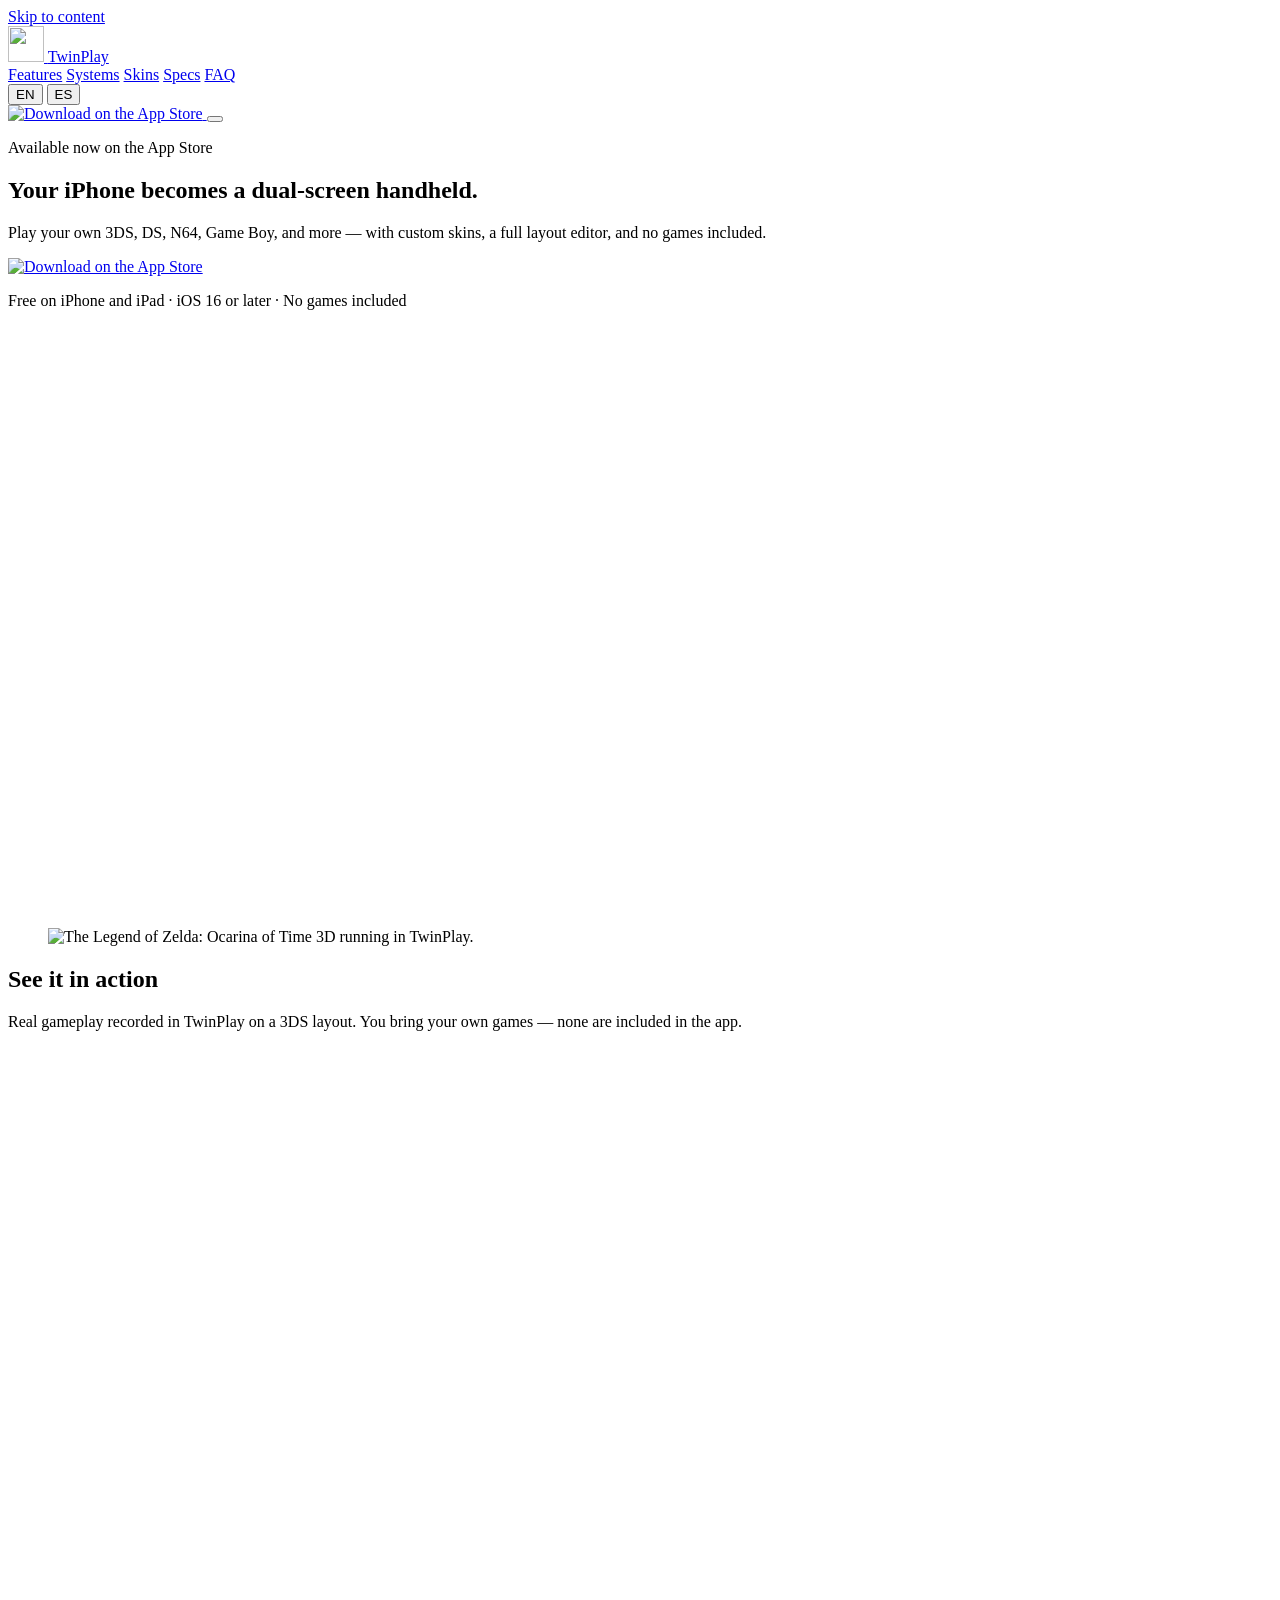
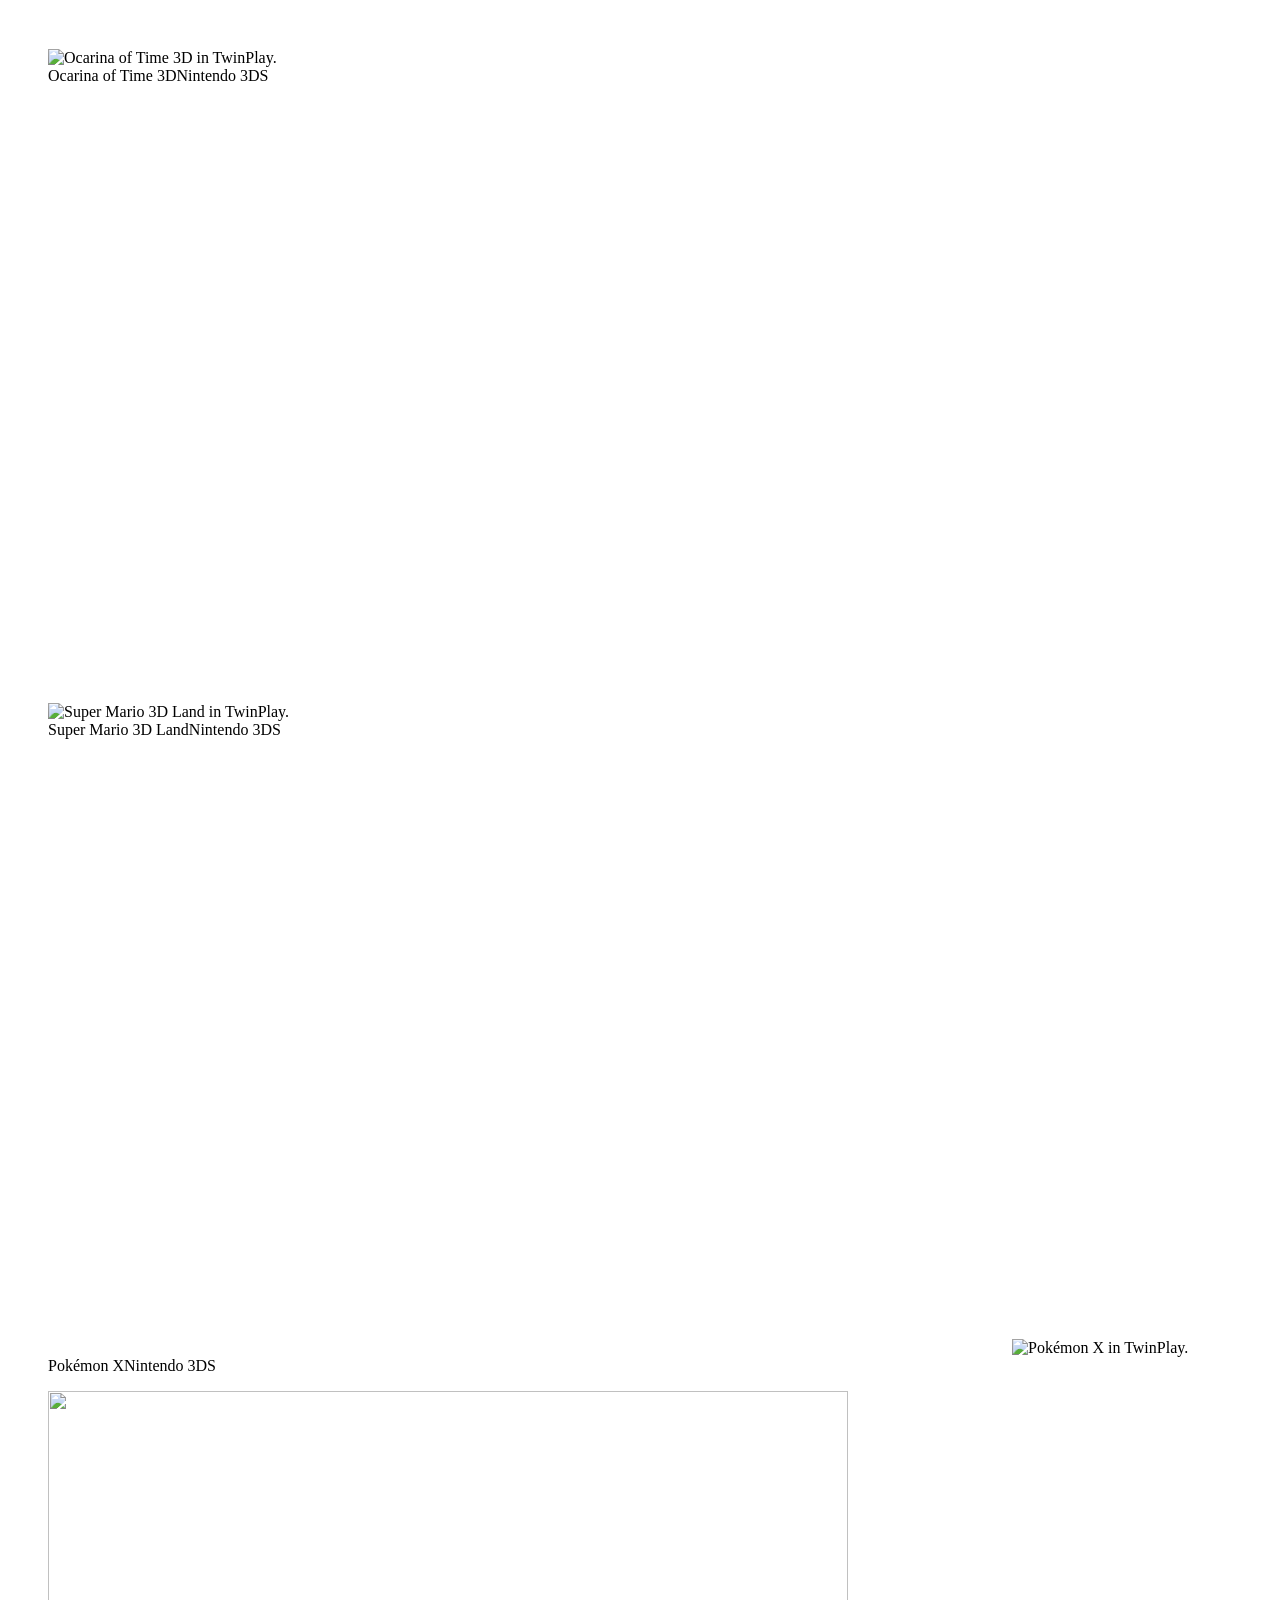
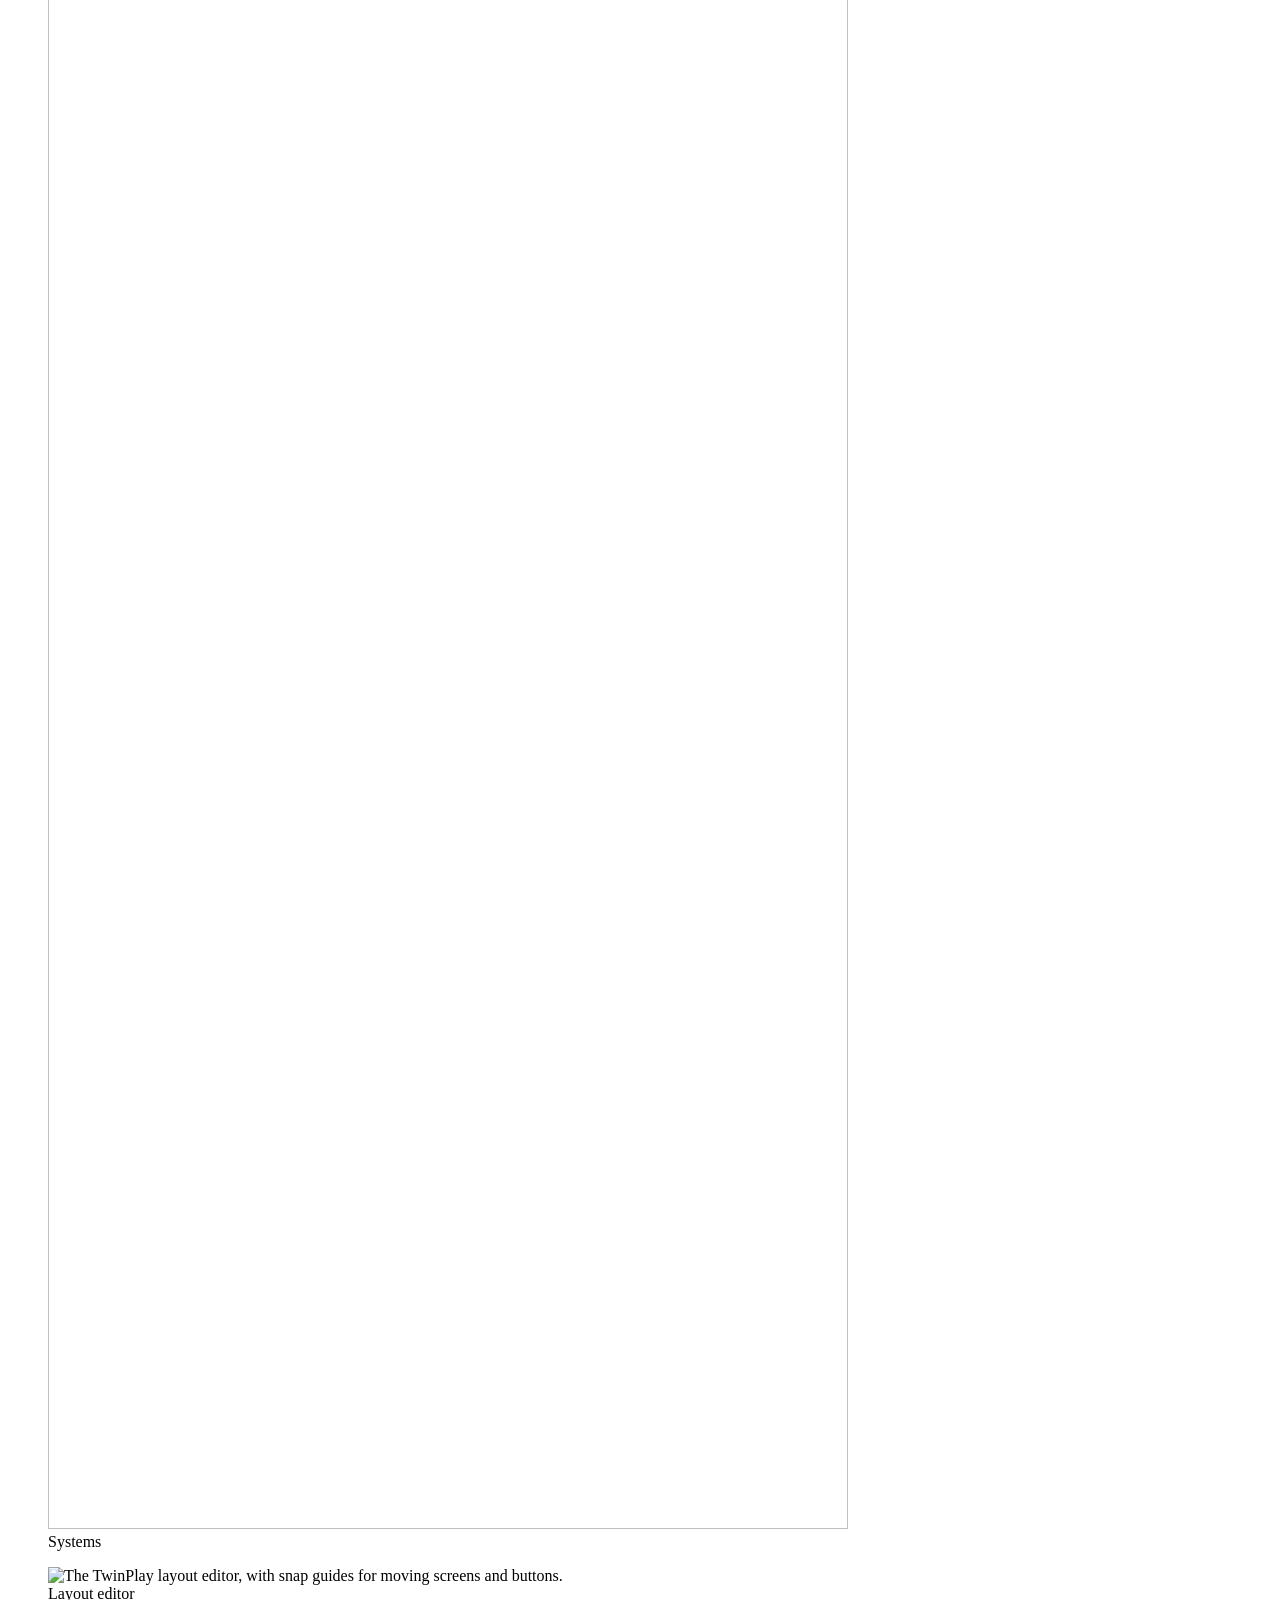
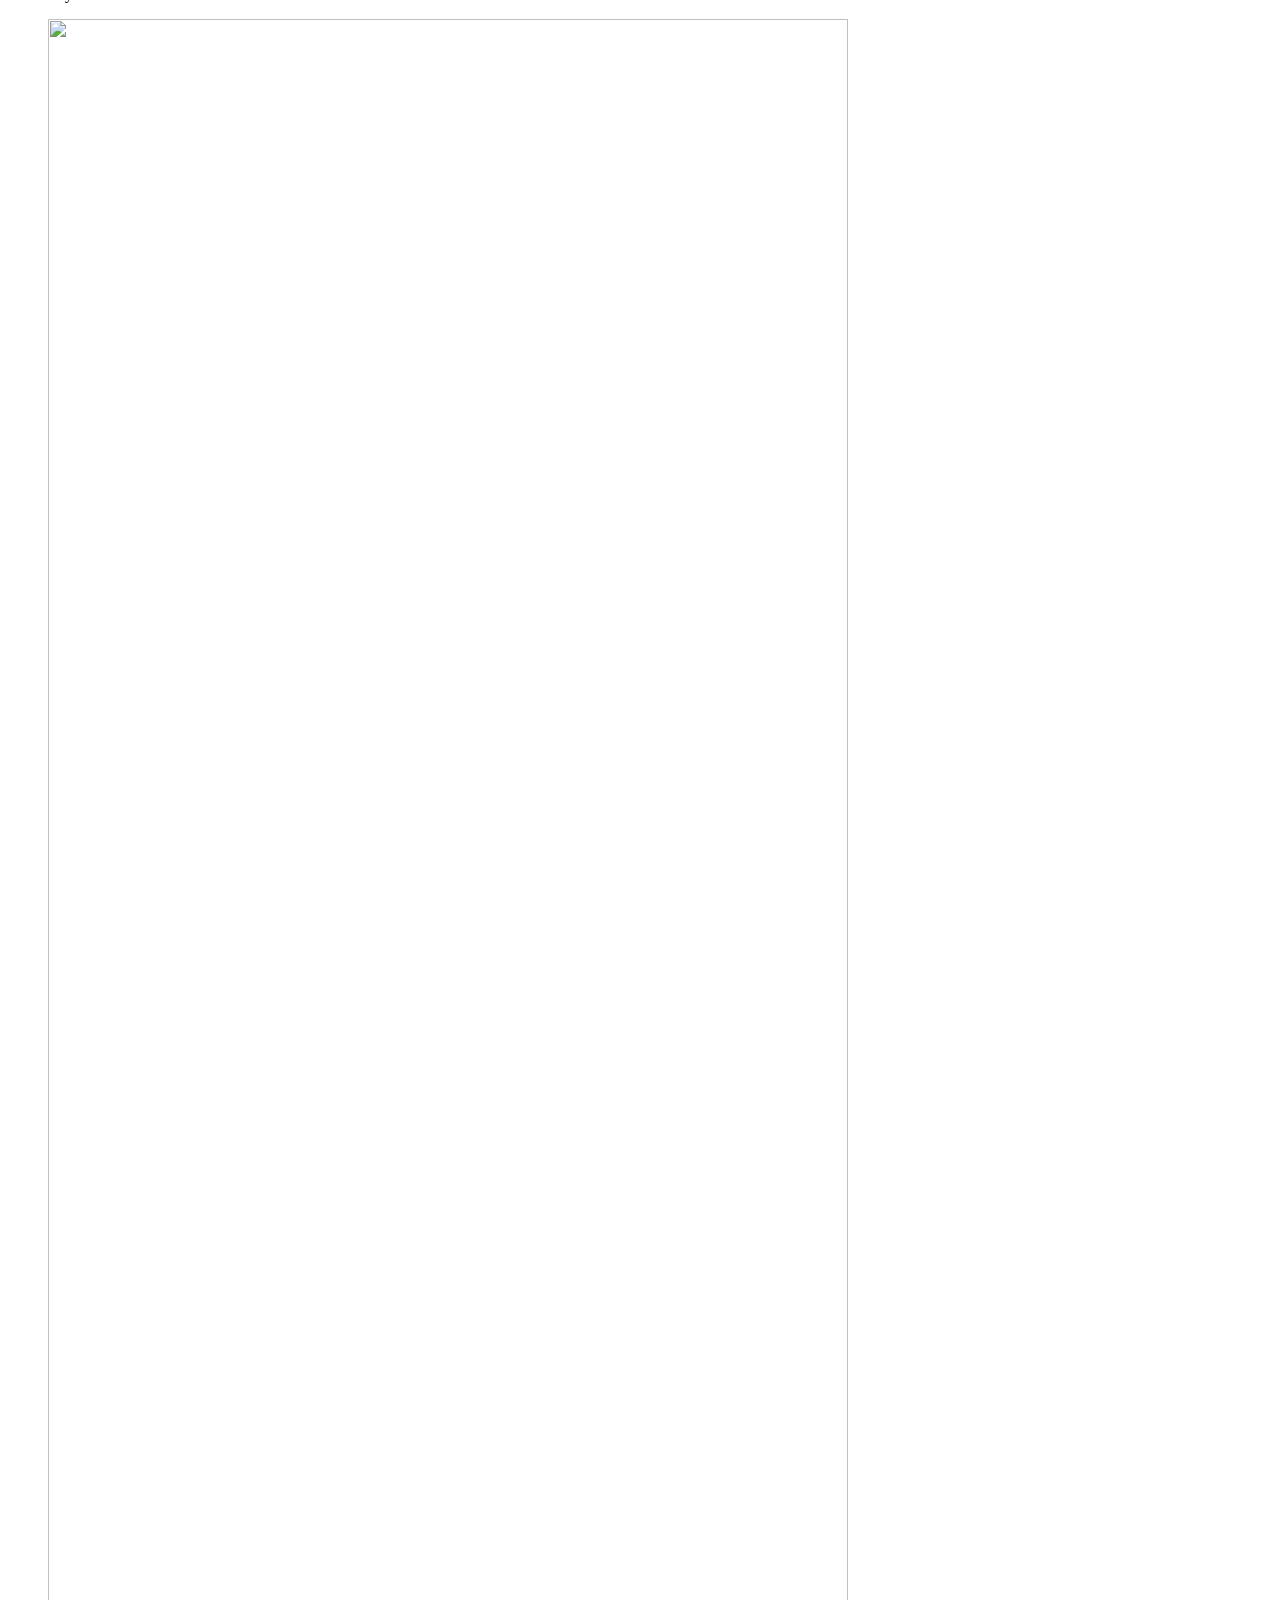
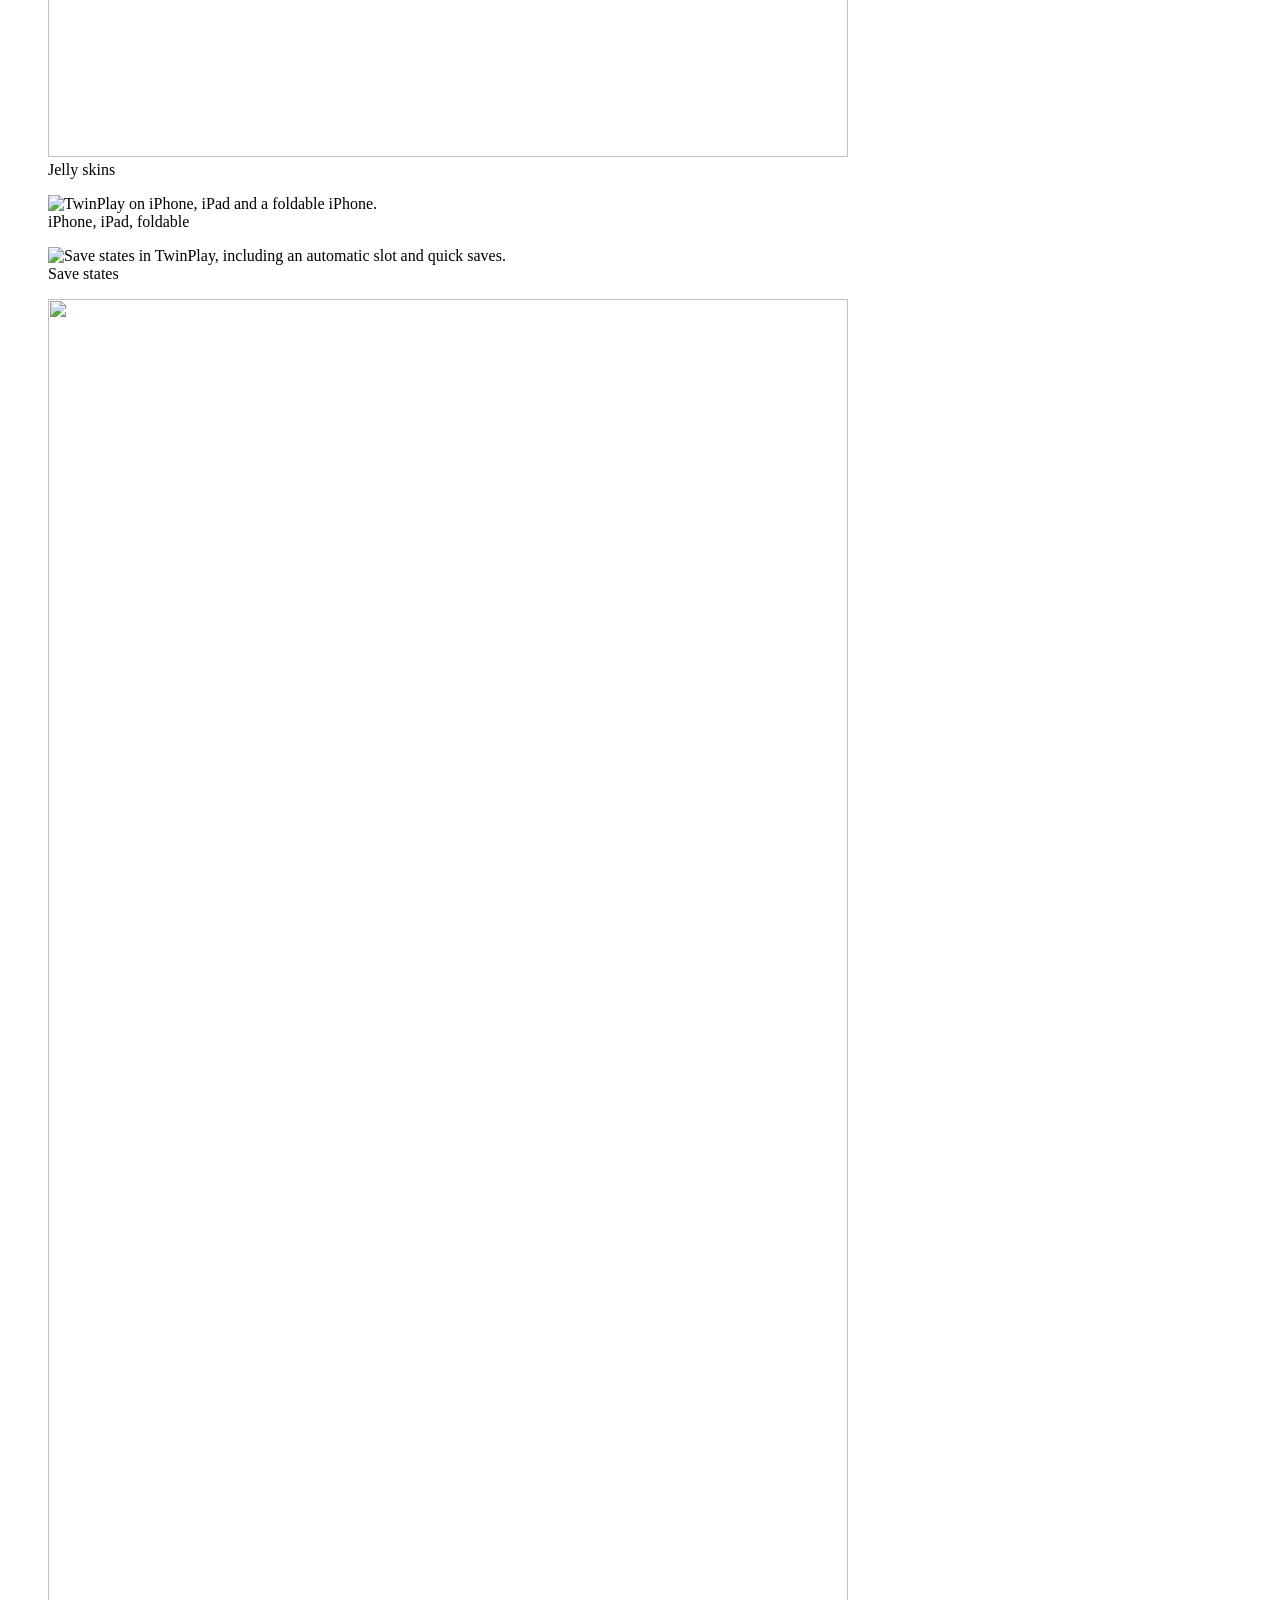
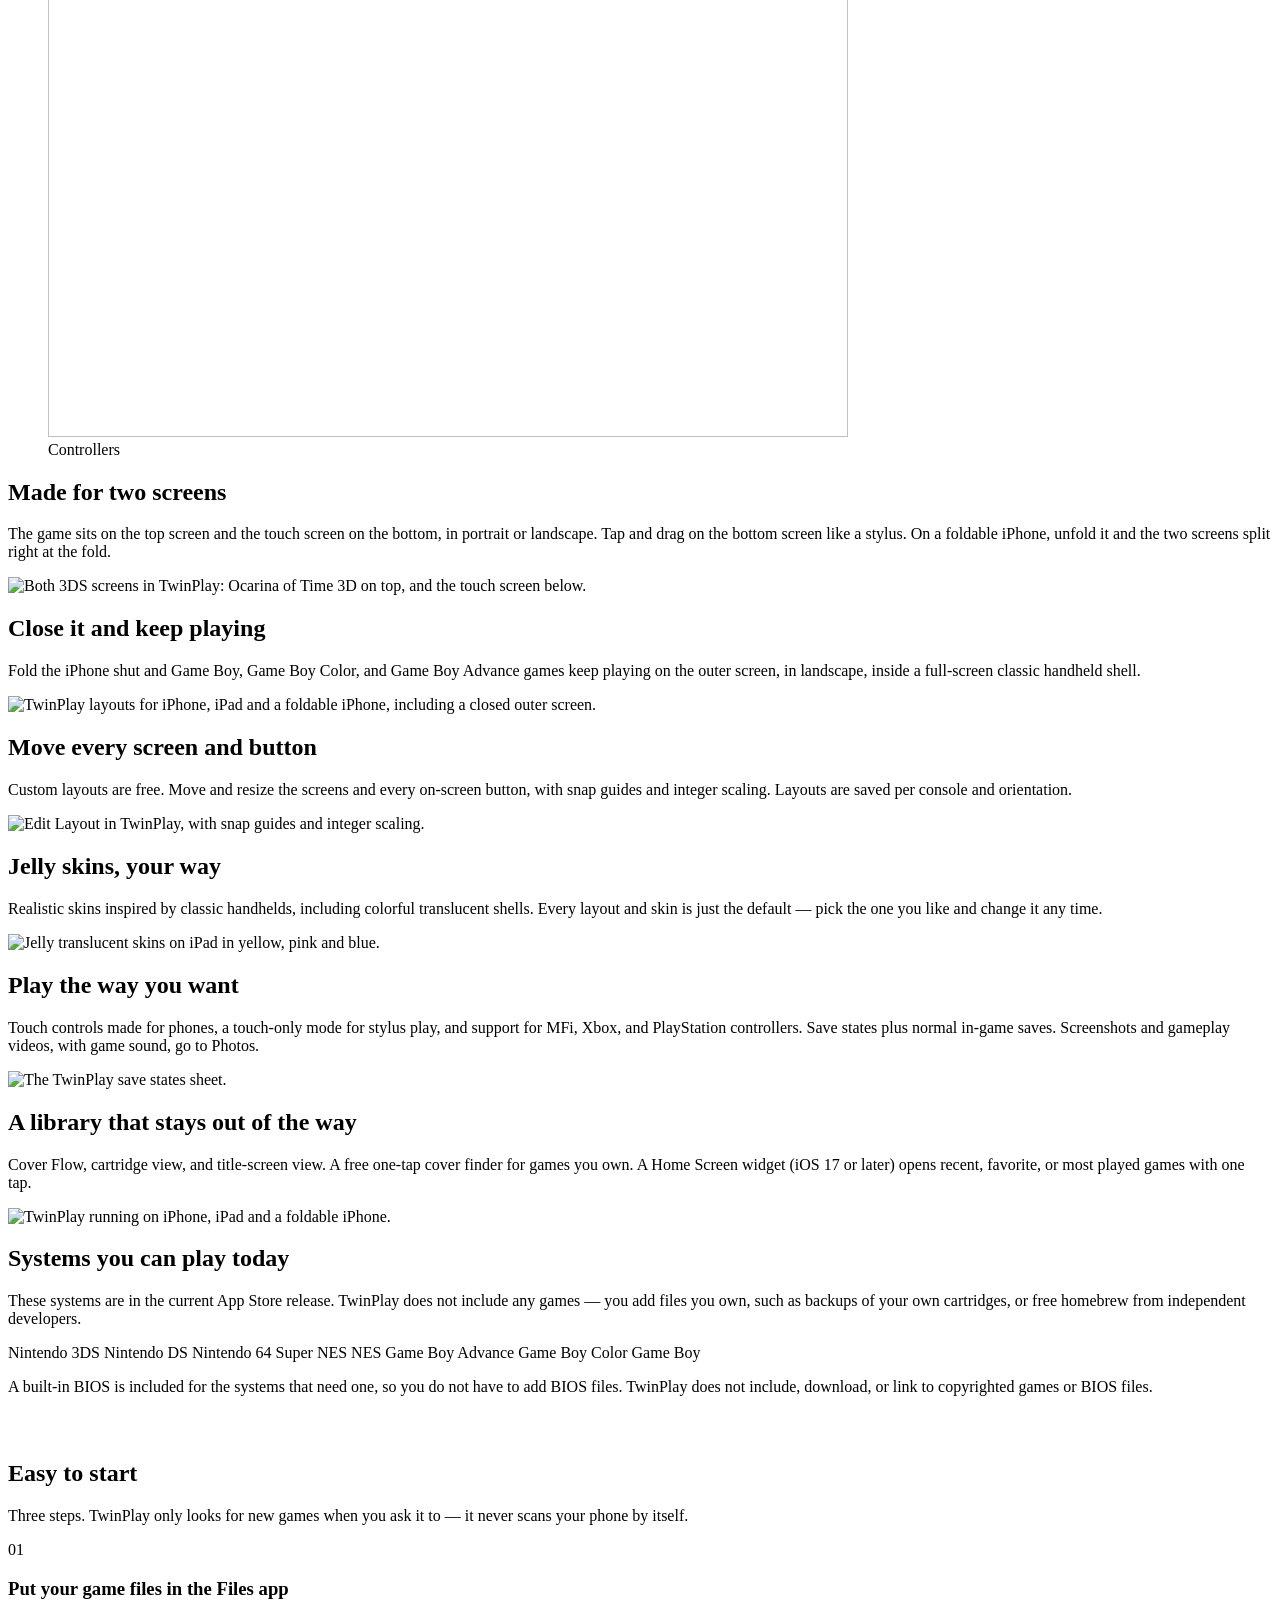
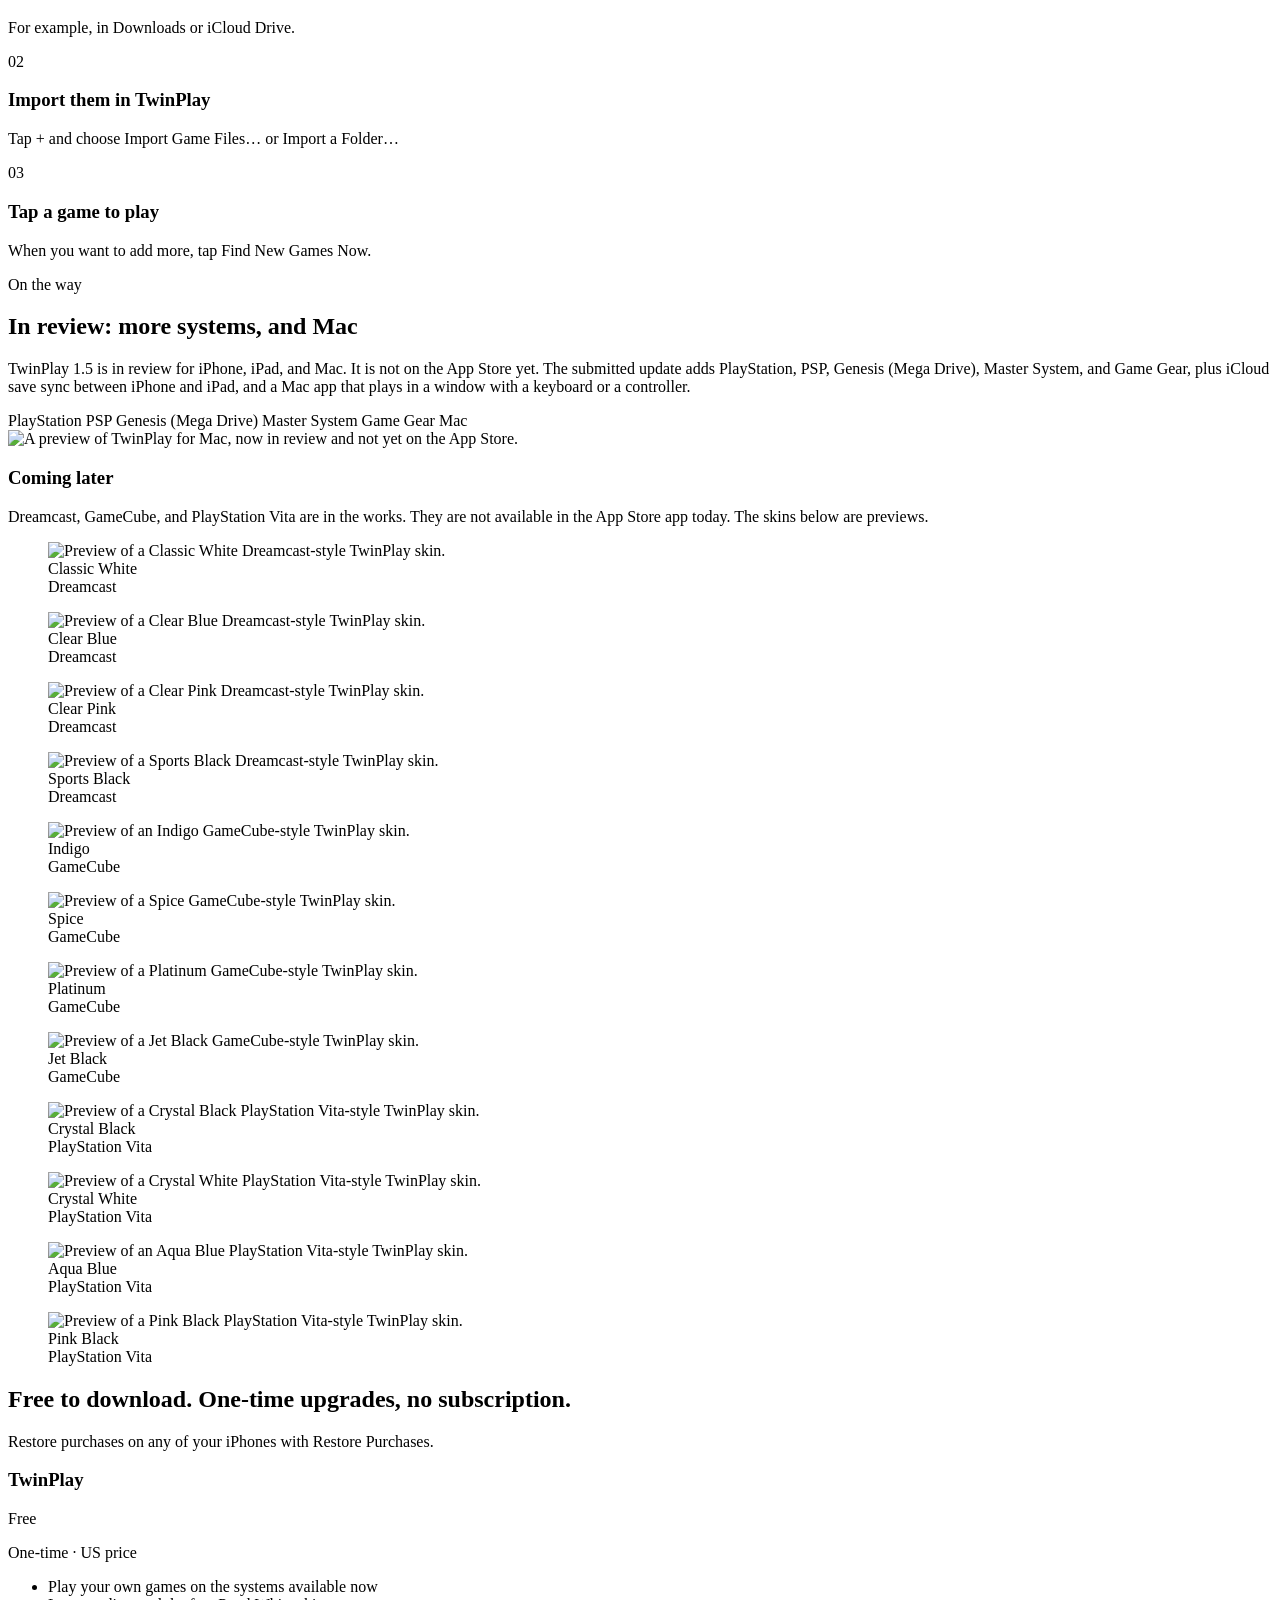
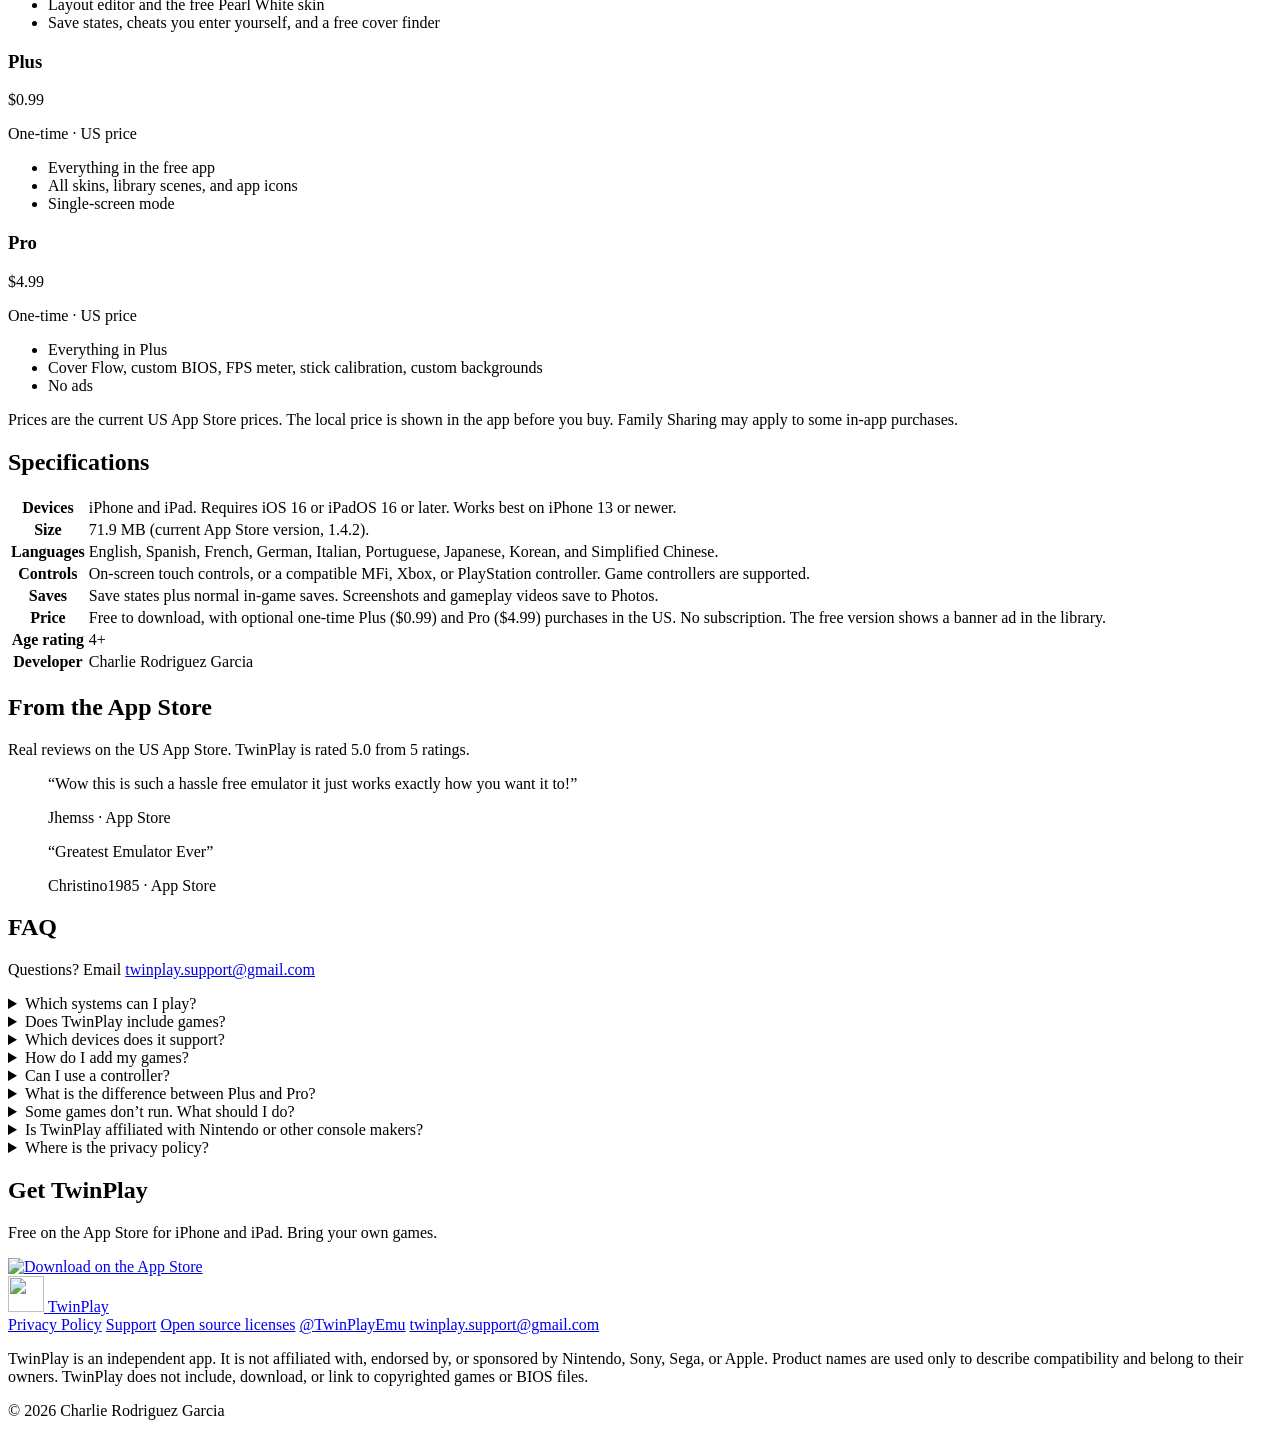
==== index.html @ c2a5a665 "Add TwinPlay marketing site homepage and metadata." ====
<!DOCTYPE html>
<html lang="en">
<head>
  <meta charset="utf-8">
  <meta name="viewport" content="width=device-width, initial-scale=1">
  <title>TwinPlay — Dual-Screen Emulator for iPhone and iPad</title>
  <meta name="description" content="TwinPlay turns your iPhone into a dual-screen handheld. Play your own 3DS, DS, N64, Game Boy Advance, and more. Custom skins, a full layout editor, and no games included.">
  <meta name="theme-color" content="#08060f">
  <meta name="author" content="Charlie Rodriguez Garcia">
  <meta name="apple-itunes-app" content="app-id=6824603080">
  <link rel="canonical" href="https://chariio.github.io/twinplay-site/">
  <link rel="icon" type="image/png" sizes="32x32" href="assets/favicon-32.png">
  <link rel="apple-touch-icon" href="assets/apple-touch-icon.png">
  <link rel="stylesheet" href="css/styles.css">
  <meta property="og:url" content="https://chariio.github.io/twinplay-site/">
  <meta property="og:type" content="website">
  <meta property="og:title" content="TwinPlay — Dual-Screen Emulator">
  <meta property="og:description" content="Play your own 3DS, DS, N64, Game Boy Advance, and more on iPhone and iPad. No games included.">
  <meta property="og:image" content="https://chariio.github.io/twinplay-site/assets/og.jpg">
  <meta property="og:image:width" content="1200">
  <meta property="og:image:height" content="630">
  <meta property="og:locale" content="en_US">
  <meta property="og:locale:alternate" content="es_ES">
  <meta name="twitter:card" content="summary_large_image">
  <meta name="twitter:title" content="TwinPlay — Dual-Screen Emulator">
  <meta name="twitter:description" content="Play your own 3DS, DS, N64, Game Boy Advance, and more on iPhone and iPad. No games included.">
  <meta name="twitter:image" content="https://chariio.github.io/twinplay-site/assets/og.jpg">
  <link rel="preload" href="assets/fonts/outfit.woff2" as="font" type="font/woff2" crossorigin>
  <link rel="preload" href="assets/fonts/inter.woff2" as="font" type="font/woff2" crossorigin>
  <link rel="preload" href="assets/icon-rounded-256.png" as="image">
</head>
<body>
  <a class="skip" href="#main" data-i18n="skip">Skip to content</a>
  <header class="nav">
    <div class="nav-inner">
      <a class="brand" href="./">
        <img src="assets/icon-rounded-256.png" width="36" height="36" alt="">
        <span class="brand-name">TwinPlay</span>
      </a>
      <nav class="nav-links" aria-label="Primary">
        <a href="#features" data-i18n="nav_features">Features</a>
        <a href="#systems" data-i18n="nav_systems">Systems</a>
        <a href="#skins" data-i18n="nav_skins">Skins</a>
        <a href="#specs" data-i18n="nav_specs">Specs</a>
        <a href="#faq" data-i18n="nav_faq">FAQ</a>
      </nav>
      <div class="nav-end">
        <div class="lang" role="group" aria-label="Language">
          <button type="button" data-lang="en" aria-pressed="true">EN</button>
          <button type="button" data-lang="es" aria-pressed="false">ES</button>
        </div>
        <a class="badge-link" href="https://apps.apple.com/us/app/twinplay-dual-screen-emulator/id6824603080">
          <img src="assets/badge-app-store.svg" width="120" height="40" alt="Download on the App Store">
        </a>
        <button class="menu-btn" type="button" aria-expanded="false" aria-label="Menu">
          <span></span>
        </button>
      </div>
    </div>
  </header>

  <main id="main">
    <section class="hero">
      <div class="wrap hero-grid">
        <div class="hero-copy">
          <p class="eyebrow" data-i18n="hero_eyebrow">Available now on the App Store</p>
          <h1 data-i18n="hero_title">Your iPhone becomes a dual-screen handheld.</h1>
          <p class="lede" data-i18n="hero_lede">Play your own 3DS, DS, N64, Game Boy, and more — with custom skins, a full layout editor, and no games included.</p>
          <div class="hero-actions">
            <a class="badge-link" href="https://apps.apple.com/us/app/twinplay-dual-screen-emulator/id6824603080">
              <img src="assets/badge-app-store.svg" width="150" height="50" alt="Download on the App Store">
            </a>
            <p class="fine" data-i18n="hero_fine">Free on iPhone and iPad · iOS 16 or later · No games included</p>
          </div>
        </div>
        <figure class="hero-video">
          <video class="js-autoplay" autoplay muted loop playsinline preload="auto" width="960" height="598" poster="assets/media/zelda-oot3d-poster.jpg" aria-label="Gameplay of The Legend of Zelda: Ocarina of Time 3D in TwinPlay.">
            <source src="assets/media/zelda-oot3d.webm" type="video/webm">
            <source src="assets/media/zelda-oot3d.mp4" type="video/mp4">
          </video>
          <img class="js-poster-only" src="assets/media/zelda-oot3d-poster.jpg" width="960" height="598" alt="The Legend of Zelda: Ocarina of Time 3D running in TwinPlay.">
        </figure>
      </div>
    </section>

    <section class="section" id="action">
      <div class="wrap">
        <div class="section-head">
          <h2 data-i18n="action_h">See it in action</h2>
          <p class="sub" data-i18n="action_p">Real gameplay recorded in TwinPlay on a 3DS layout. You bring your own games — none are included in the app.</p>
        </div>
        <div class="play-grid">
          <figure class="play-card">
            <video class="js-autoplay" autoplay muted loop playsinline preload="none" width="960" height="598" poster="assets/media/zelda-oot3d-poster.jpg" data-lazy-src="1" aria-label="Ocarina of Time 3D in TwinPlay.">
              <source data-src="assets/media/zelda-oot3d.webm" type="video/webm">
              <source data-src="assets/media/zelda-oot3d.mp4" type="video/mp4">
            </video>
            <img class="js-poster-only" src="assets/media/zelda-oot3d-poster.jpg" width="960" height="598" alt="Ocarina of Time 3D in TwinPlay.">
            <figcaption><span data-i18n="action_zelda">Ocarina of Time 3D</span><span class="sys" data-i18n="action_sys">Nintendo 3DS</span></figcaption>
          </figure>
          <figure class="play-card">
            <video class="js-autoplay" autoplay muted loop playsinline preload="none" width="960" height="598" poster="assets/media/mario-3d-land-poster.jpg" data-lazy-src="1" aria-label="Super Mario 3D Land in TwinPlay.">
              <source data-src="assets/media/mario-3d-land.webm" type="video/webm">
              <source data-src="assets/media/mario-3d-land.mp4" type="video/mp4">
            </video>
            <img class="js-poster-only" src="assets/media/mario-3d-land-poster.jpg" width="960" height="598" alt="Super Mario 3D Land in TwinPlay.">
            <figcaption><span data-i18n="action_mario">Super Mario 3D Land</span><span class="sys" data-i18n="action_sys">Nintendo 3DS</span></figcaption>
          </figure>
          <figure class="play-card">
            <video class="js-autoplay" autoplay muted loop playsinline preload="none" width="960" height="598" poster="assets/media/pokemon-x-poster.jpg" data-lazy-src="1" aria-label="Pokémon X in TwinPlay.">
              <source data-src="assets/media/pokemon-x.webm" type="video/webm">
              <source data-src="assets/media/pokemon-x.mp4" type="video/mp4">
            </video>
            <img class="js-poster-only" src="assets/media/pokemon-x-poster.jpg" width="960" height="598" alt="Pokémon X in TwinPlay.">
            <figcaption><span data-i18n="action_pokemon">Pokémon X</span><span class="sys" data-i18n="action_sys">Nintendo 3DS</span></figcaption>
          </figure>
        </div>
      </div>
    </section>

    <div class="rail-wrap">
      <div class="rail">
        <figure>
          <img src="assets/screenshots/iphone-01-systems.webp" width="800" height="1738" alt="">
          <figcaption data-i18n="cap_systems">Systems</figcaption>
        </figure>
        <figure>
          <img src="assets/screenshots/iphone-02-editor.webp" width="800" height="1738" alt="The TwinPlay layout editor, with snap guides for moving screens and buttons.">
          <figcaption data-i18n="cap_editor">Layout editor</figcaption>
        </figure>
        <figure>
          <img src="assets/screenshots/iphone-03-skins.webp" width="800" height="1738" alt="">
          <figcaption data-i18n="cap_skins">Jelly skins</figcaption>
        </figure>
        <figure>
          <img src="assets/screenshots/iphone-04-devices.webp" width="800" height="1738" alt="TwinPlay on iPhone, iPad and a foldable iPhone.">
          <figcaption data-i18n="cap_devices">iPhone, iPad, foldable</figcaption>
        </figure>
        <figure>
          <img src="assets/screenshots/iphone-05-saves.webp" width="800" height="1738" alt="Save states in TwinPlay, including an automatic slot and quick saves.">
          <figcaption data-i18n="cap_saves">Save states</figcaption>
        </figure>
        <figure>
          <img src="assets/screenshots/iphone-06-controller.webp" width="800" height="1738" alt="">
          <figcaption data-i18n="cap_controller">Controllers</figcaption>
        </figure>
      </div>
    </div>

    <section class="section" id="features">
      <div class="wrap">
        <article class="feature">
          <div>
            <h2 data-i18n="feat_dual_h">Made for two screens</h2>
            <p data-i18n="feat_dual_p">The game sits on the top screen and the touch screen on the bottom, in portrait or landscape. Tap and drag on the bottom screen like a stylus. On a foldable iPhone, unfold it and the two screens split right at the fold.</p>
          </div>
          <div class="feature-media fit-contain">
            <img src="assets/media/zelda-oot3d-dual.webp" width="960" height="1362" alt="Both 3DS screens in TwinPlay: Ocarina of Time 3D on top, and the touch screen below.">
          </div>
        </article>

        <article class="feature">
          <div>
            <h2 data-i18n="feat_closed_h">Close it and keep playing</h2>
            <p data-i18n="feat_closed_p">Fold the iPhone shut and Game Boy, Game Boy Color, and Game Boy Advance games keep playing on the outer screen, in landscape, inside a full-screen classic handheld shell.</p>
          </div>
          <div class="feature-media">
            <img src="assets/screenshots/foldable-04-devices.webp" width="800" height="1738" alt="TwinPlay layouts for iPhone, iPad and a foldable iPhone, including a closed outer screen.">
          </div>
        </article>

        <article class="feature" id="skins">
          <div>
            <h2 data-i18n="feat_edit_h">Move every screen and button</h2>
            <p data-i18n="feat_edit_p">Custom layouts are free. Move and resize the screens and every on-screen button, with snap guides and integer scaling. Layouts are saved per console and orientation.</p>
          </div>
          <div class="feature-media">
            <img src="assets/screenshots/iphone-02-editor.webp" width="800" height="1738" alt="Edit Layout in TwinPlay, with snap guides and integer scaling.">
          </div>
        </article>

        <article class="feature">
          <div>
            <h2 data-i18n="feat_skins_h">Jelly skins, your way</h2>
            <p data-i18n="feat_skins_p">Realistic skins inspired by classic handhelds, including colorful translucent shells. Every layout and skin is just the default — pick the one you like and change it any time.</p>
          </div>
          <div class="feature-media">
            <img src="assets/screenshots/ipad-03-skins.webp" width="1100" height="1466" alt="Jelly translucent skins on iPad in yellow, pink and blue.">
          </div>
        </article>

        <article class="feature">
          <div>
            <h2 data-i18n="feat_play_h">Play the way you want</h2>
            <p data-i18n="feat_play_p">Touch controls made for phones, a touch-only mode for stylus play, and support for MFi, Xbox, and PlayStation controllers. Save states plus normal in-game saves. Screenshots and gameplay videos, with game sound, go to Photos.</p>
          </div>
          <div class="feature-media">
            <img src="assets/screenshots/iphone-05-saves.webp" width="800" height="1738" alt="The TwinPlay save states sheet.">
          </div>
        </article>

        <article class="feature">
          <div>
            <h2 data-i18n="feat_library_h">A library that stays out of the way</h2>
            <p data-i18n="feat_library_p">Cover Flow, cartridge view, and title-screen view. A free one-tap cover finder for games you own. A Home Screen widget (iOS 17 or later) opens recent, favorite, or most played games with one tap.</p>
          </div>
          <div class="feature-media">
            <img src="assets/screenshots/ipad-04-devices.webp" width="1100" height="1466" alt="TwinPlay running on iPhone, iPad and a foldable iPhone.">
          </div>
        </article>
      </div>
    </section>

    <section class="section" id="systems">
      <div class="wrap">
        <div class="section-head">
          <h2 data-i18n="sys_h">Systems you can play today</h2>
          <p class="sub" data-i18n="sys_p">These systems are in the current App Store release. TwinPlay does not include any games — you add files you own, such as backups of your own cartridges, or free homebrew from independent developers.</p>
        </div>
        <div class="chips" aria-label="Available systems">
          <span class="chip">Nintendo 3DS</span>
          <span class="chip">Nintendo DS</span>
          <span class="chip">Nintendo 64</span>
          <span class="chip">Super NES</span>
          <span class="chip">NES</span>
          <span class="chip">Game Boy Advance</span>
          <span class="chip">Game Boy Color</span>
          <span class="chip">Game Boy</span>
        </div>
        <p class="systems-note" data-i18n="sys_note">A built-in BIOS is included for the systems that need one, so you do not have to add BIOS files. TwinPlay does not include, download, or link to copyrighted games or BIOS files.</p>

        <div class="section-head" style="margin-top:64px">
          <h2 data-i18n="start_h">Easy to start</h2>
          <p class="sub" data-i18n="start_p">Three steps. TwinPlay only looks for new games when you ask it to — it never scans your phone by itself.</p>
        </div>
        <div class="steps">
          <article class="step">
            <div class="num">01</div>
            <h3 data-i18n="step1_h">Put your game files in the Files app</h3>
            <p data-i18n="step1_p">For example, in Downloads or iCloud Drive.</p>
          </article>
          <article class="step">
            <div class="num">02</div>
            <h3 data-i18n="step2_h">Import them in TwinPlay</h3>
            <p data-i18n="step2_p">Tap + and choose Import Game Files… or Import a Folder…</p>
          </article>
          <article class="step">
            <div class="num">03</div>
            <h3 data-i18n="step3_h">Tap a game to play</h3>
            <p data-i18n="step3_p">When you want to add more, tap Find New Games Now.</p>
          </article>
        </div>
      </div>
    </section>

    <section class="section" id="coming">
      <div class="wrap">
        <div class="section-head">
          <p class="eyebrow" data-i18n="coming_h">On the way</p>
          <h2 data-i18n="review_h">In review: more systems, and Mac</h2>
          <p class="sub" data-i18n="review_p">TwinPlay 1.5 is in review for iPhone, iPad, and Mac. It is not on the App Store yet. The submitted update adds PlayStation, PSP, Genesis (Mega Drive), Master System, and Game Gear, plus iCloud save sync between iPhone and iPad, and a Mac app that plays in a window with a keyboard or a controller.</p>
        </div>
        <div class="chips">
          <span class="chip">PlayStation</span>
          <span class="chip">PSP</span>
          <span class="chip">Genesis (Mega Drive)</span>
          <span class="chip">Master System</span>
          <span class="chip">Game Gear</span>
          <span class="chip">Mac</span>
        </div>
        <img class="mac-shot" src="assets/screenshots/mac-01-systems.webp" width="1440" height="900" alt="A preview of TwinPlay for Mac, now in review and not yet on the App Store.">

        <div class="soon-block">
          <h3 data-i18n="later_h">Coming later</h3>
          <p class="sub" data-i18n="later_p">Dreamcast, GameCube, and PlayStation Vita are in the works. They are not available in the App Store app today. The skins below are previews.</p>
          <div class="skin-grid">
            <figure class="skin-card">
              <img src="assets/coming/dc-classic-white.webp" width="480" height="853" alt="Preview of a Classic White Dreamcast-style TwinPlay skin.">
              <figcaption class="name">Classic White</figcaption>
              <div class="sys">Dreamcast</div>
            </figure>
            <figure class="skin-card">
              <img src="assets/coming/dc-clear-blue.webp" width="480" height="853" alt="Preview of a Clear Blue Dreamcast-style TwinPlay skin.">
              <figcaption class="name">Clear Blue</figcaption>
              <div class="sys">Dreamcast</div>
            </figure>
            <figure class="skin-card">
              <img src="assets/coming/dc-clear-pink.webp" width="480" height="853" alt="Preview of a Clear Pink Dreamcast-style TwinPlay skin.">
              <figcaption class="name">Clear Pink</figcaption>
              <div class="sys">Dreamcast</div>
            </figure>
            <figure class="skin-card">
              <img src="assets/coming/dc-sports-black.webp" width="480" height="853" alt="Preview of a Sports Black Dreamcast-style TwinPlay skin.">
              <figcaption class="name">Sports Black</figcaption>
              <div class="sys">Dreamcast</div>
            </figure>
            <figure class="skin-card">
              <img src="assets/coming/gc-indigo.webp" width="480" height="853" alt="Preview of an Indigo GameCube-style TwinPlay skin.">
              <figcaption class="name">Indigo</figcaption>
              <div class="sys">GameCube</div>
            </figure>
            <figure class="skin-card">
              <img src="assets/coming/gc-spice.webp" width="480" height="853" alt="Preview of a Spice GameCube-style TwinPlay skin.">
              <figcaption class="name">Spice</figcaption>
              <div class="sys">GameCube</div>
            </figure>
            <figure class="skin-card">
              <img src="assets/coming/gc-platinum.webp" width="480" height="853" alt="Preview of a Platinum GameCube-style TwinPlay skin.">
              <figcaption class="name">Platinum</figcaption>
              <div class="sys">GameCube</div>
            </figure>
            <figure class="skin-card">
              <img src="assets/coming/gc-jet-black.webp" width="480" height="853" alt="Preview of a Jet Black GameCube-style TwinPlay skin.">
              <figcaption class="name">Jet Black</figcaption>
              <div class="sys">GameCube</div>
            </figure>
            <figure class="skin-card">
              <img src="assets/coming/vita-crystal-black.webp" width="480" height="853" alt="Preview of a Crystal Black PlayStation Vita-style TwinPlay skin.">
              <figcaption class="name">Crystal Black</figcaption>
              <div class="sys">PlayStation Vita</div>
            </figure>
            <figure class="skin-card">
              <img src="assets/coming/vita-crystal-white.webp" width="480" height="853" alt="Preview of a Crystal White PlayStation Vita-style TwinPlay skin.">
              <figcaption class="name">Crystal White</figcaption>
              <div class="sys">PlayStation Vita</div>
            </figure>
            <figure class="skin-card">
              <img src="assets/coming/vita-aqua-blue.webp" width="480" height="853" alt="Preview of an Aqua Blue PlayStation Vita-style TwinPlay skin.">
              <figcaption class="name">Aqua Blue</figcaption>
              <div class="sys">PlayStation Vita</div>
            </figure>
            <figure class="skin-card">
              <img src="assets/coming/vita-pink-black.webp" width="480" height="853" alt="Preview of a Pink Black PlayStation Vita-style TwinPlay skin.">
              <figcaption class="name">Pink Black</figcaption>
              <div class="sys">PlayStation Vita</div>
            </figure>
          </div>
        </div>
      </div>
    </section>

    <section class="section" id="pricing">
      <div class="wrap">
        <div class="section-head">
          <h2 data-i18n="pricing_h">Free to download. One-time upgrades, no subscription.</h2>
          <p class="sub" data-i18n="pricing_p">Restore purchases on any of your iPhones with Restore Purchases.</p>
        </div>
        <div class="plans">
          <article class="plan">
            <h3 data-i18n="plan_free">TwinPlay</h3>
            <p class="price" data-i18n="price_free">Free</p>
            <p class="cadence" data-i18n="cadence">One-time · US price</p>
            <ul>
              <li data-i18n="free_1">Play your own games on the systems available now</li>
              <li data-i18n="free_2">Layout editor and the free Pearl White skin</li>
              <li data-i18n="free_3">Save states, cheats you enter yourself, and a free cover finder</li>
            </ul>
          </article>
          <article class="plan">
            <h3 data-i18n="plan_plus">Plus</h3>
            <p class="price" data-i18n="price_plus">$0.99</p>
            <p class="cadence" data-i18n="cadence">One-time · US price</p>
            <ul>
              <li data-i18n="plus_1">Everything in the free app</li>
              <li data-i18n="plus_2">All skins, library scenes, and app icons</li>
              <li data-i18n="plus_3">Single-screen mode</li>
            </ul>
          </article>
          <article class="plan featured">
            <h3 data-i18n="plan_pro">Pro</h3>
            <p class="price" data-i18n="price_pro">$4.99</p>
            <p class="cadence" data-i18n="cadence">One-time · US price</p>
            <ul>
              <li data-i18n="pro_1">Everything in Plus</li>
              <li data-i18n="pro_2">Cover Flow, custom BIOS, FPS meter, stick calibration, custom backgrounds</li>
              <li data-i18n="pro_3">No ads</li>
            </ul>
          </article>
        </div>
        <p class="price-note" data-i18n="price_note">Prices are the current US App Store prices. The local price is shown in the app before you buy. Family Sharing may apply to some in-app purchases.</p>
      </div>
    </section>

    <section class="section" id="specs">
      <div class="wrap">
        <div class="section-head">
          <h2 data-i18n="specs_h">Specifications</h2>
        </div>
        <table class="specs">
          <tbody>
            <tr>
              <th data-i18n="spec_dev">Devices</th>
              <td data-i18n="spec_dev_v">iPhone and iPad. Requires iOS 16 or iPadOS 16 or later. Works best on iPhone 13 or newer.</td>
            </tr>
            <tr>
              <th data-i18n="spec_size">Size</th>
              <td data-i18n="spec_size_v">71.9 MB (current App Store version, 1.4.2).</td>
            </tr>
            <tr>
              <th data-i18n="spec_lang">Languages</th>
              <td data-i18n="spec_lang_v">English, Spanish, French, German, Italian, Portuguese, Japanese, Korean, and Simplified Chinese.</td>
            </tr>
            <tr>
              <th data-i18n="spec_ctrls">Controls</th>
              <td data-i18n="spec_ctrls_v">On-screen touch controls, or a compatible MFi, Xbox, or PlayStation controller. Game controllers are supported.</td>
            </tr>
            <tr>
              <th data-i18n="spec_saves">Saves</th>
              <td data-i18n="spec_saves_v">Save states plus normal in-game saves. Screenshots and gameplay videos save to Photos.</td>
            </tr>
            <tr>
              <th data-i18n="spec_price">Price</th>
              <td data-i18n="spec_price_v">Free to download, with optional one-time Plus ($0.99) and Pro ($4.99) purchases in the US. No subscription. The free version shows a banner ad in the library.</td>
            </tr>
            <tr>
              <th data-i18n="spec_age">Age rating</th>
              <td data-i18n="spec_age_v">4+</td>
            </tr>
            <tr>
              <th data-i18n="spec_devl">Developer</th>
              <td data-i18n="spec_devl_v">Charlie Rodriguez Garcia</td>
            </tr>
          </tbody>
        </table>
      </div>
    </section>

    <section class="section" id="reviews">
      <div class="wrap">
        <div class="section-head">
          <h2 data-i18n="reviews_h">From the App Store</h2>
          <p class="sub" data-i18n="reviews_p">Real reviews on the US App Store. TwinPlay is rated 5.0 from 5 ratings.</p>
        </div>
        <div class="reviews">
          <blockquote class="quote">
            <p data-i18n="rev1">“Wow this is such a hassle free emulator it just works exactly how you want it to!”</p>
            <footer data-i18n="rev1_by">Jhemss · App Store</footer>
          </blockquote>
          <blockquote class="quote">
            <p data-i18n="rev2">“Greatest Emulator Ever”</p>
            <footer data-i18n="rev2_by">Christino1985 · App Store</footer>
          </blockquote>
        </div>
      </div>
    </section>

    <section class="section" id="faq">
      <div class="wrap">
        <div class="section-head">
          <h2 data-i18n="faq_h">FAQ</h2>
          <p class="sub"><span data-i18n="faq_contact">Questions? Email</span> <a href="mailto:twinplay.support@gmail.com">twinplay.support@gmail.com</a></p>
        </div>
        <div class="faq">
          <details>
            <summary data-i18n="faq1_q">Which systems can I play?</summary>
            <p data-i18n="faq1_a">The current App Store release plays 3DS, DS, Nintendo 64, Super NES, NES, Game Boy Advance, Game Boy Color, and Game Boy. PlayStation, PSP, Genesis (Mega Drive), Master System, and Game Gear are in TwinPlay 1.5, which is in review and not available yet. Dreamcast, GameCube, and PlayStation Vita are coming later.</p>
          </details>
          <details>
            <summary data-i18n="faq2_q">Does TwinPlay include games?</summary>
            <p data-i18n="faq2_a">No. TwinPlay does not include any games or system files, and it does not download games. Add game files that you own, such as backups of your own cartridges, or free homebrew made by independent developers.</p>
          </details>
          <details>
            <summary data-i18n="faq3_q">Which devices does it support?</summary>
            <p data-i18n="faq3_a">iPhone and iPad, on iOS or iPadOS 16 or later. It works best on iPhone 13 or newer. A Mac version is in review and is not on the App Store yet.</p>
          </details>
          <details>
            <summary data-i18n="faq4_q">How do I add my games?</summary>
            <p data-i18n="faq4_a">Put your game files in the Files app (for example, in Downloads or iCloud Drive). In TwinPlay, tap + and choose Import Game Files… or Import a Folder…. Tap a game to play. TwinPlay only looks for new games when you tap “Find New Games Now.”</p>
          </details>
          <details>
            <summary data-i18n="faq5_q">Can I use a controller?</summary>
            <p data-i18n="faq5_a">Yes. TwinPlay works with MFi, Xbox, and PlayStation controllers, as well as on-screen touch controls. There is a touch-only mode for DS games played with the stylus.</p>
          </details>
          <details>
            <summary data-i18n="faq6_q">What is the difference between Plus and Pro?</summary>
            <p data-i18n="faq6_a">Both are one-time purchases, with no subscription. Plus unlocks all skins, library scenes, app icons, and single-screen mode. Pro includes everything in Plus, plus Cover Flow, custom BIOS, an FPS meter, stick calibration, custom backgrounds, and no ads. You can restore purchases on any of your iPhones.</p>
          </details>
          <details>
            <summary data-i18n="faq7_q">Some games don’t run. What should I do?</summary>
            <p data-i18n="faq7_a">Emulation is still improving, and some games may not run, or may not run perfectly yet. You can report a game that does not work right from inside the app. Those reports are used to improve TwinPlay.</p>
          </details>
          <details>
            <summary data-i18n="faq8_q">Is TwinPlay affiliated with Nintendo or other console makers?</summary>
            <p data-i18n="faq8_a">No. TwinPlay is an independent app. It is not affiliated with, endorsed by, or sponsored by Nintendo, Sony, Sega, or Apple. Product names are used only to describe compatibility and belong to their owners.</p>
          </details>
          <details>
            <summary data-i18n="faq9_q">Where is the privacy policy?</summary>
            <p><span data-i18n="faq9_a_before">Read the</span> <a href="privacy/" data-i18n="faq9_a_link">TwinPlay Privacy Policy</a><span data-i18n="faq9_a_after">. Your games, saves, and settings stay on your device. The free version shows ads from Google AdMob. Pro removes ads.</span></p>
          </details>
        </div>
      </div>
    </section>

    <div class="wrap">
      <section class="cta" id="download">
        <h2 data-i18n="cta_h">Get TwinPlay</h2>
        <p class="lede" data-i18n="cta_p">Free on the App Store for iPhone and iPad. Bring your own games.</p>
        <div class="hero-actions">
          <a class="badge-link" href="https://apps.apple.com/us/app/twinplay-dual-screen-emulator/id6824603080">
            <img src="assets/badge-app-store.svg" width="150" height="50" alt="Download on the App Store">
          </a>
        </div>
      </section>
    </div>
  </main>

  <footer class="foot">
    <div class="wrap">
      <div class="foot-top">
        <a class="brand" href="./">
          <img src="assets/icon-rounded-256.png" width="36" height="36" alt="">
          <span class="brand-name">TwinPlay</span>
        </a>
        <nav class="foot-links">
          <a href="privacy/" data-i18n="foot_privacy">Privacy Policy</a>
          <a href="support/" data-i18n="foot_support">Support</a>
          <a href="https://github.com/Chariio/TwinPlay" data-i18n="foot_licenses">Open source licenses</a>
          <a href="https://x.com/TwinPlayEmu">@TwinPlayEmu</a>
          <a href="mailto:twinplay.support@gmail.com">twinplay.support@gmail.com</a>
        </nav>
      </div>
      <p class="legal" data-i18n="legal">TwinPlay is an independent app. It is not affiliated with, endorsed by, or sponsored by Nintendo, Sony, Sega, or Apple. Product names are used only to describe compatibility and belong to their owners. TwinPlay does not include, download, or link to copyrighted games or BIOS files.</p>
      <p class="legal" style="margin-top:16px" data-i18n="copyright">© 2026 Charlie Rodriguez Garcia</p>
    </div>
  </footer>
  <script src="js/main.js"></script>
</body>
</html>
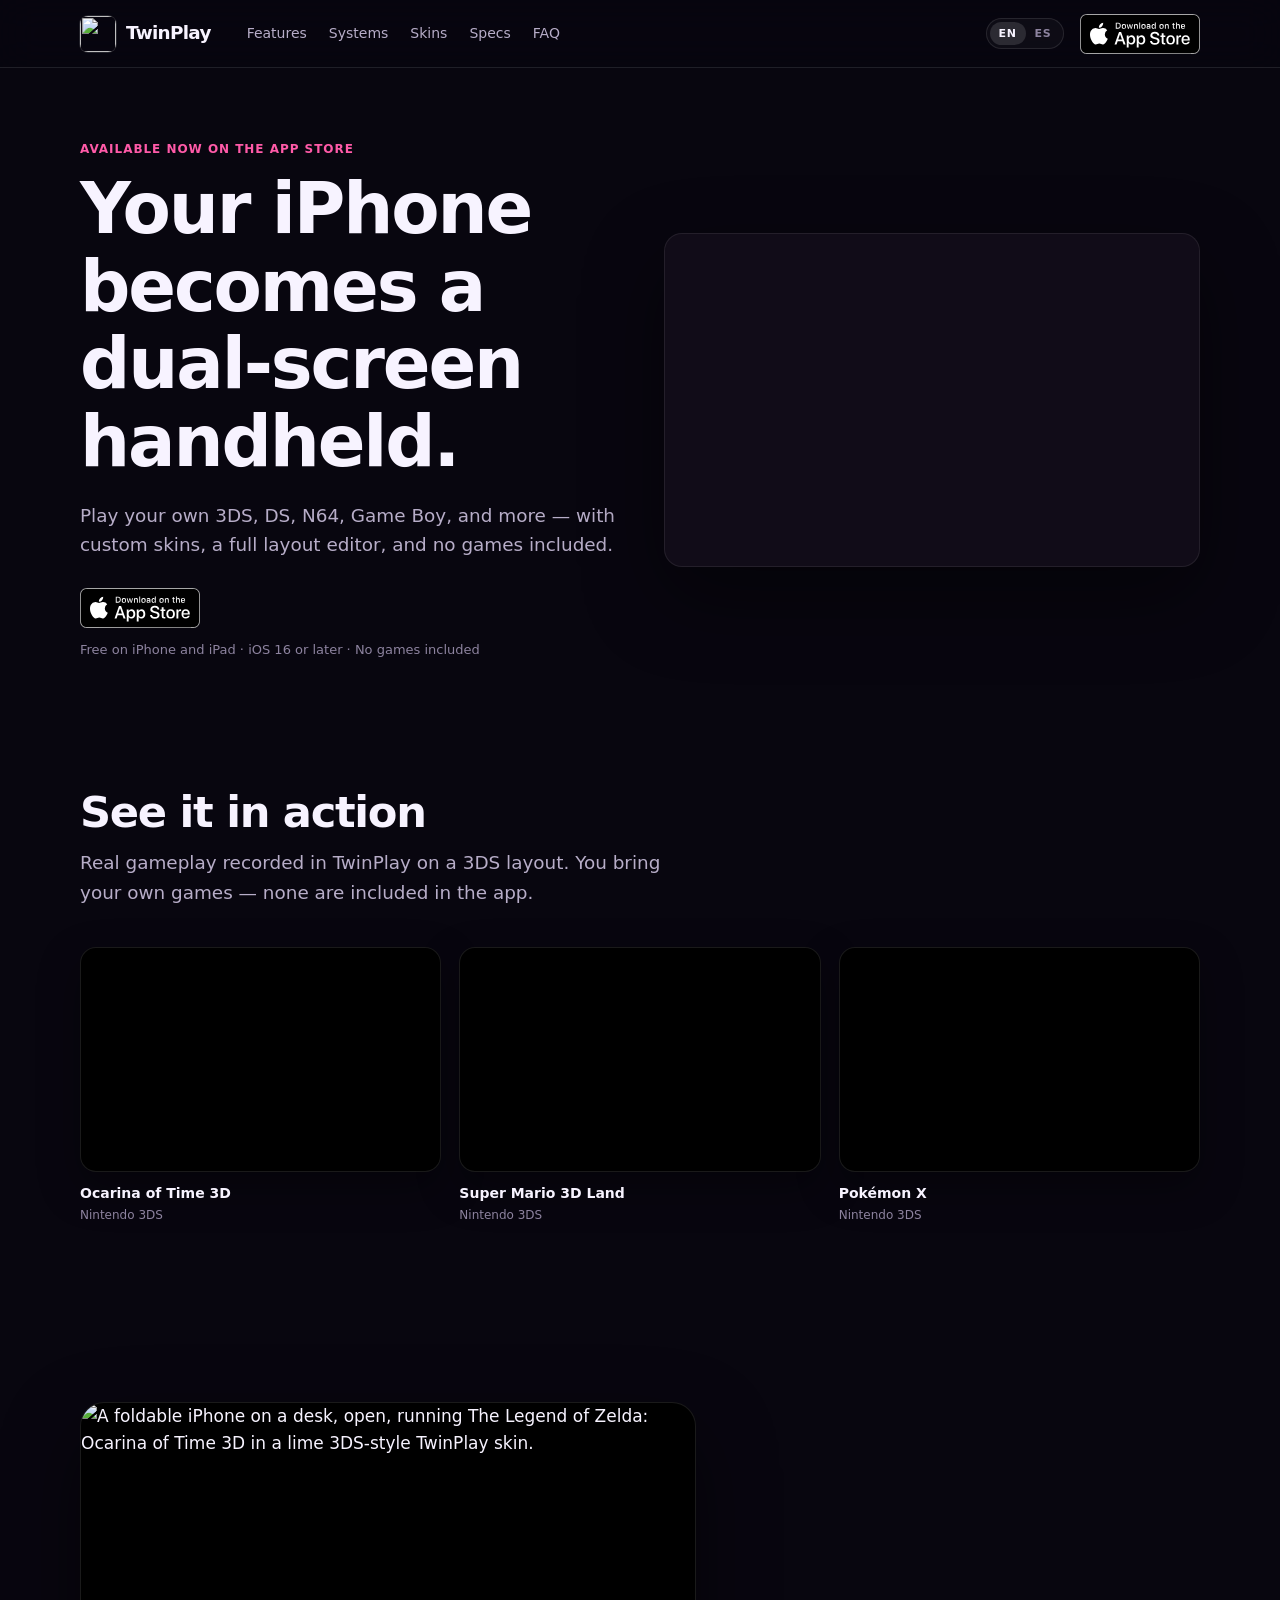
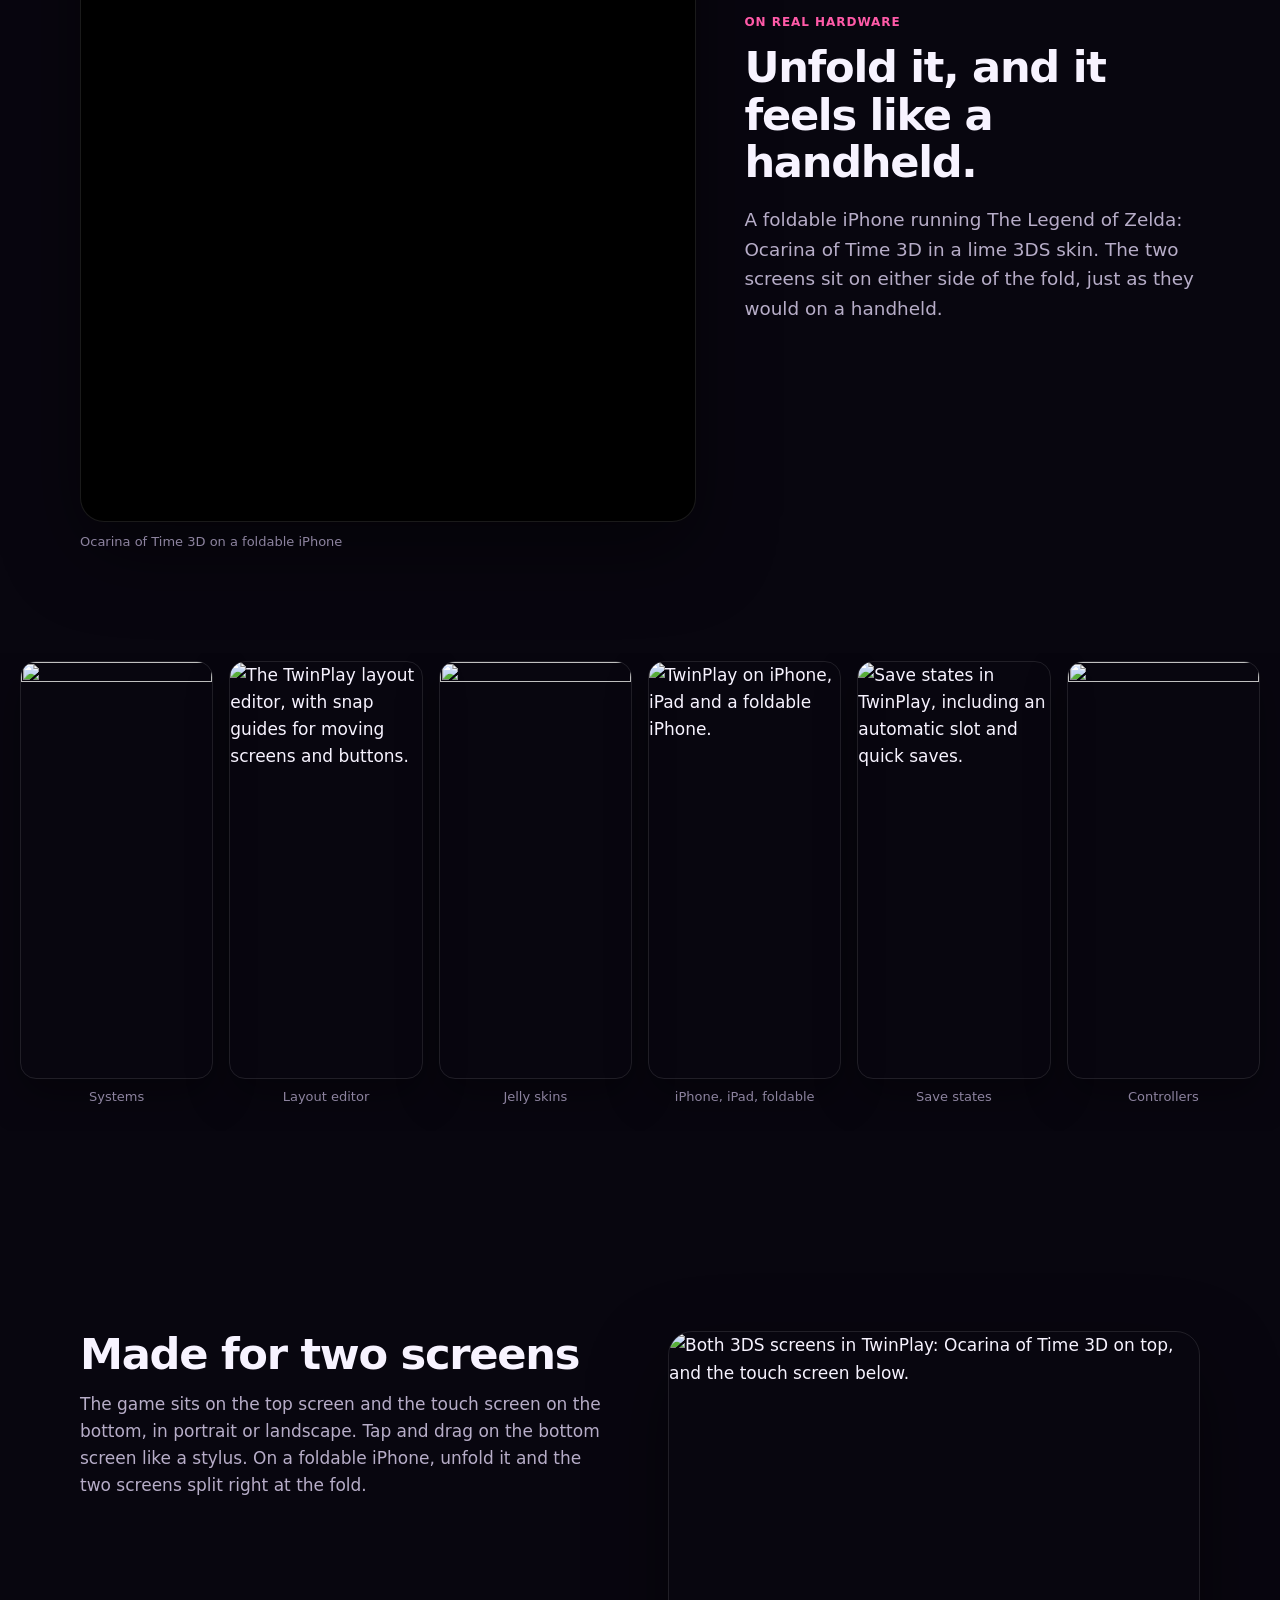
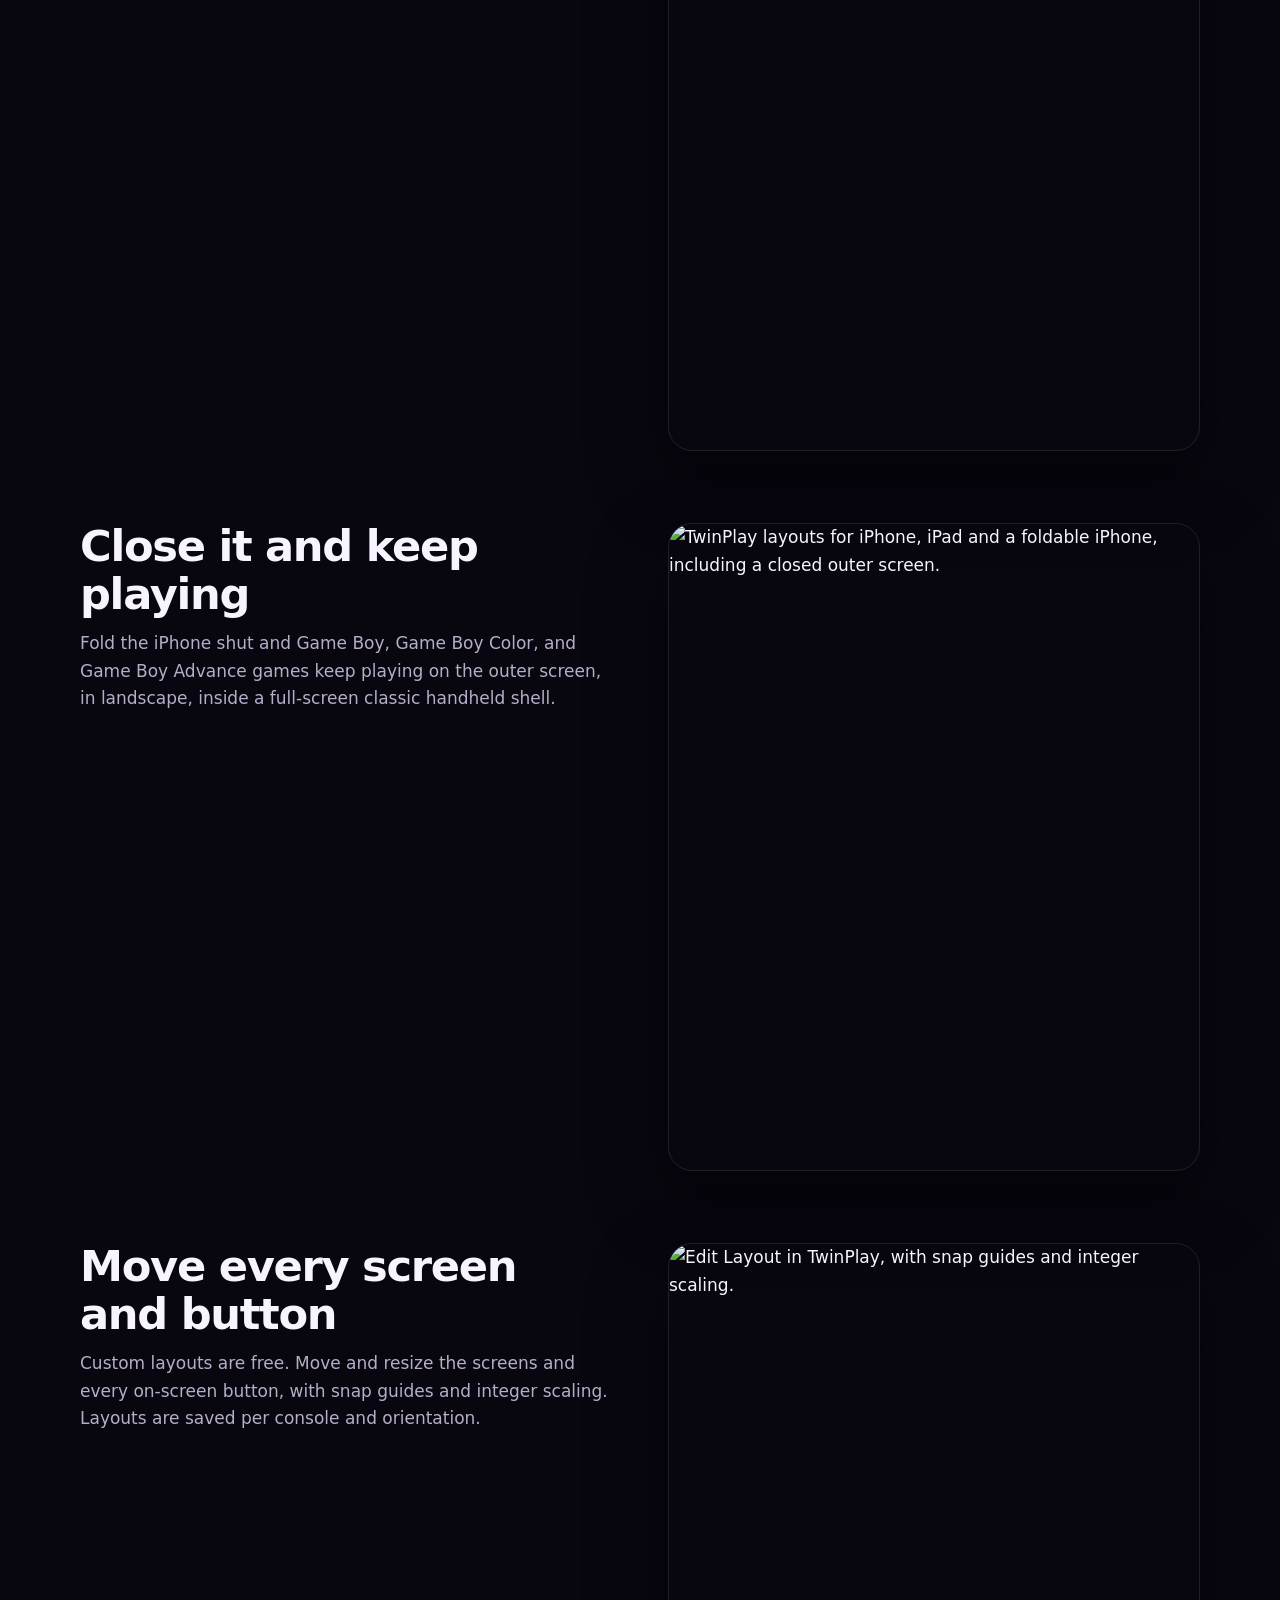
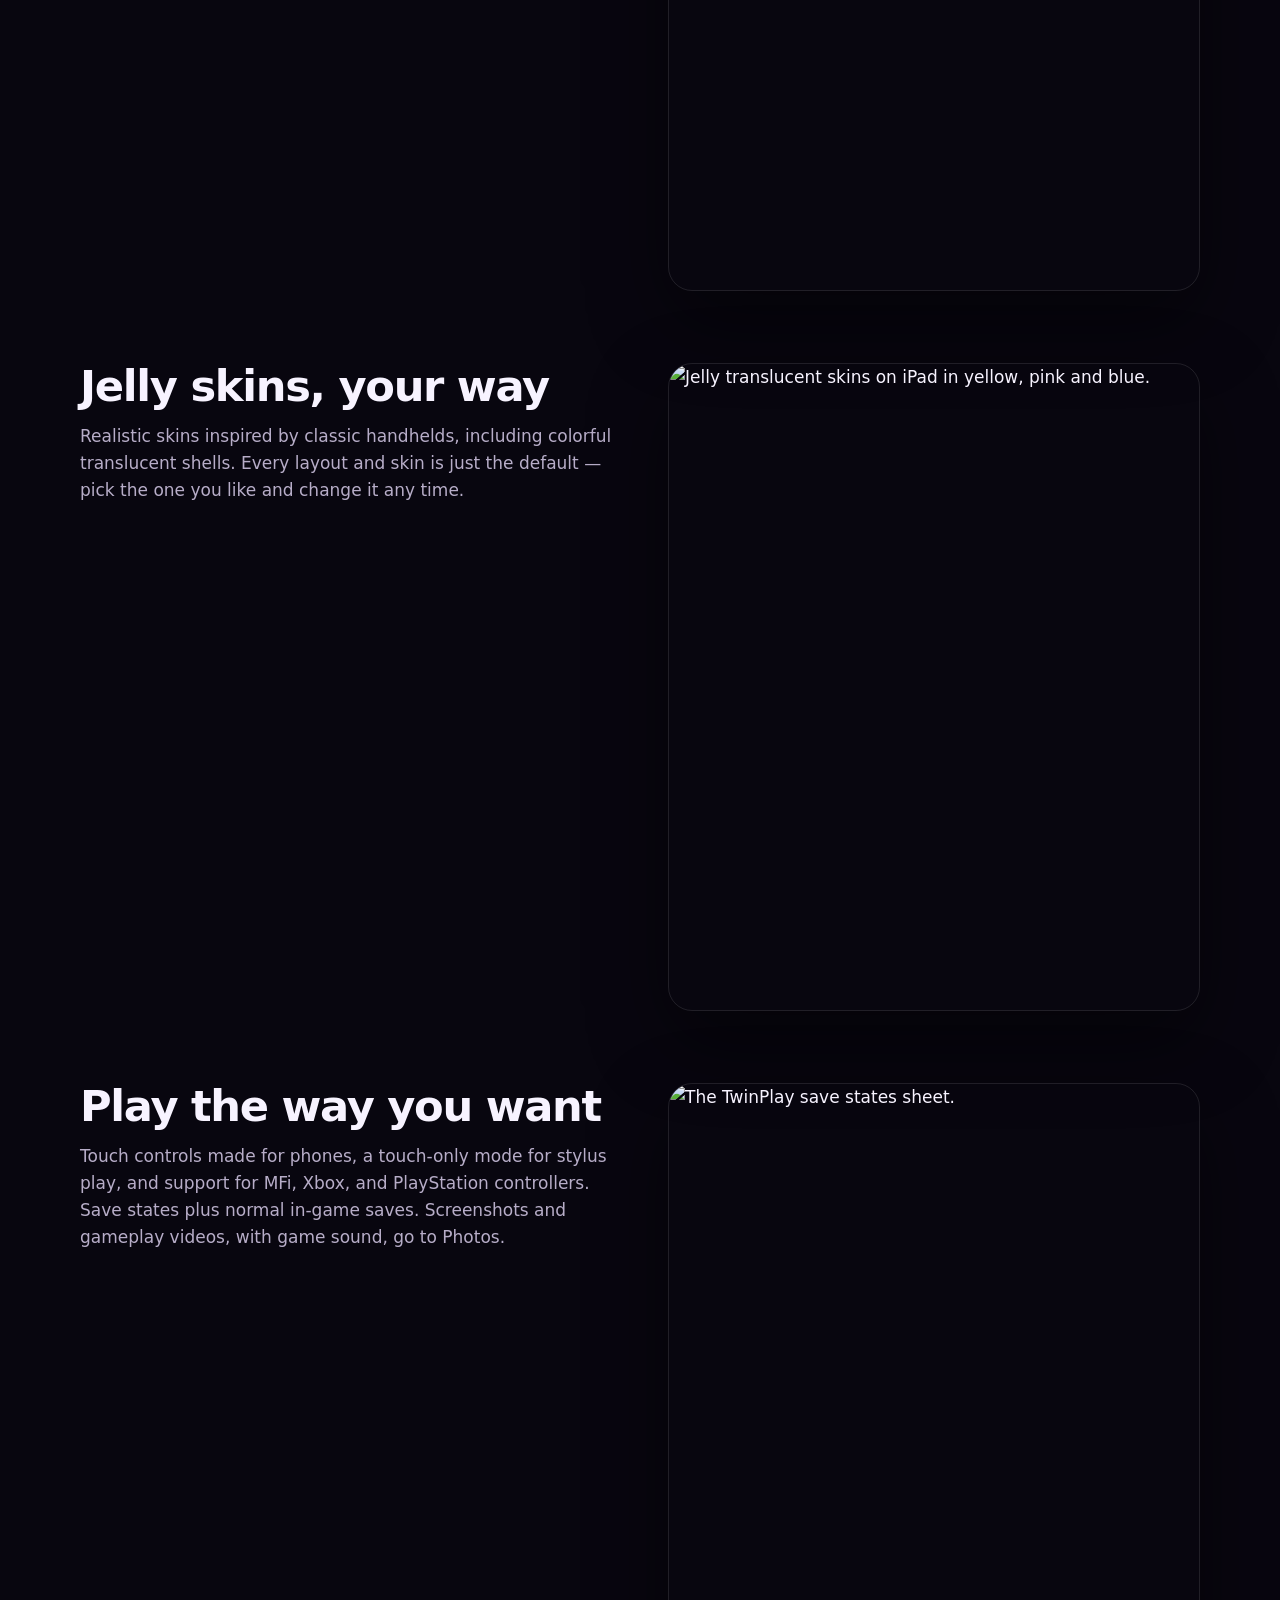
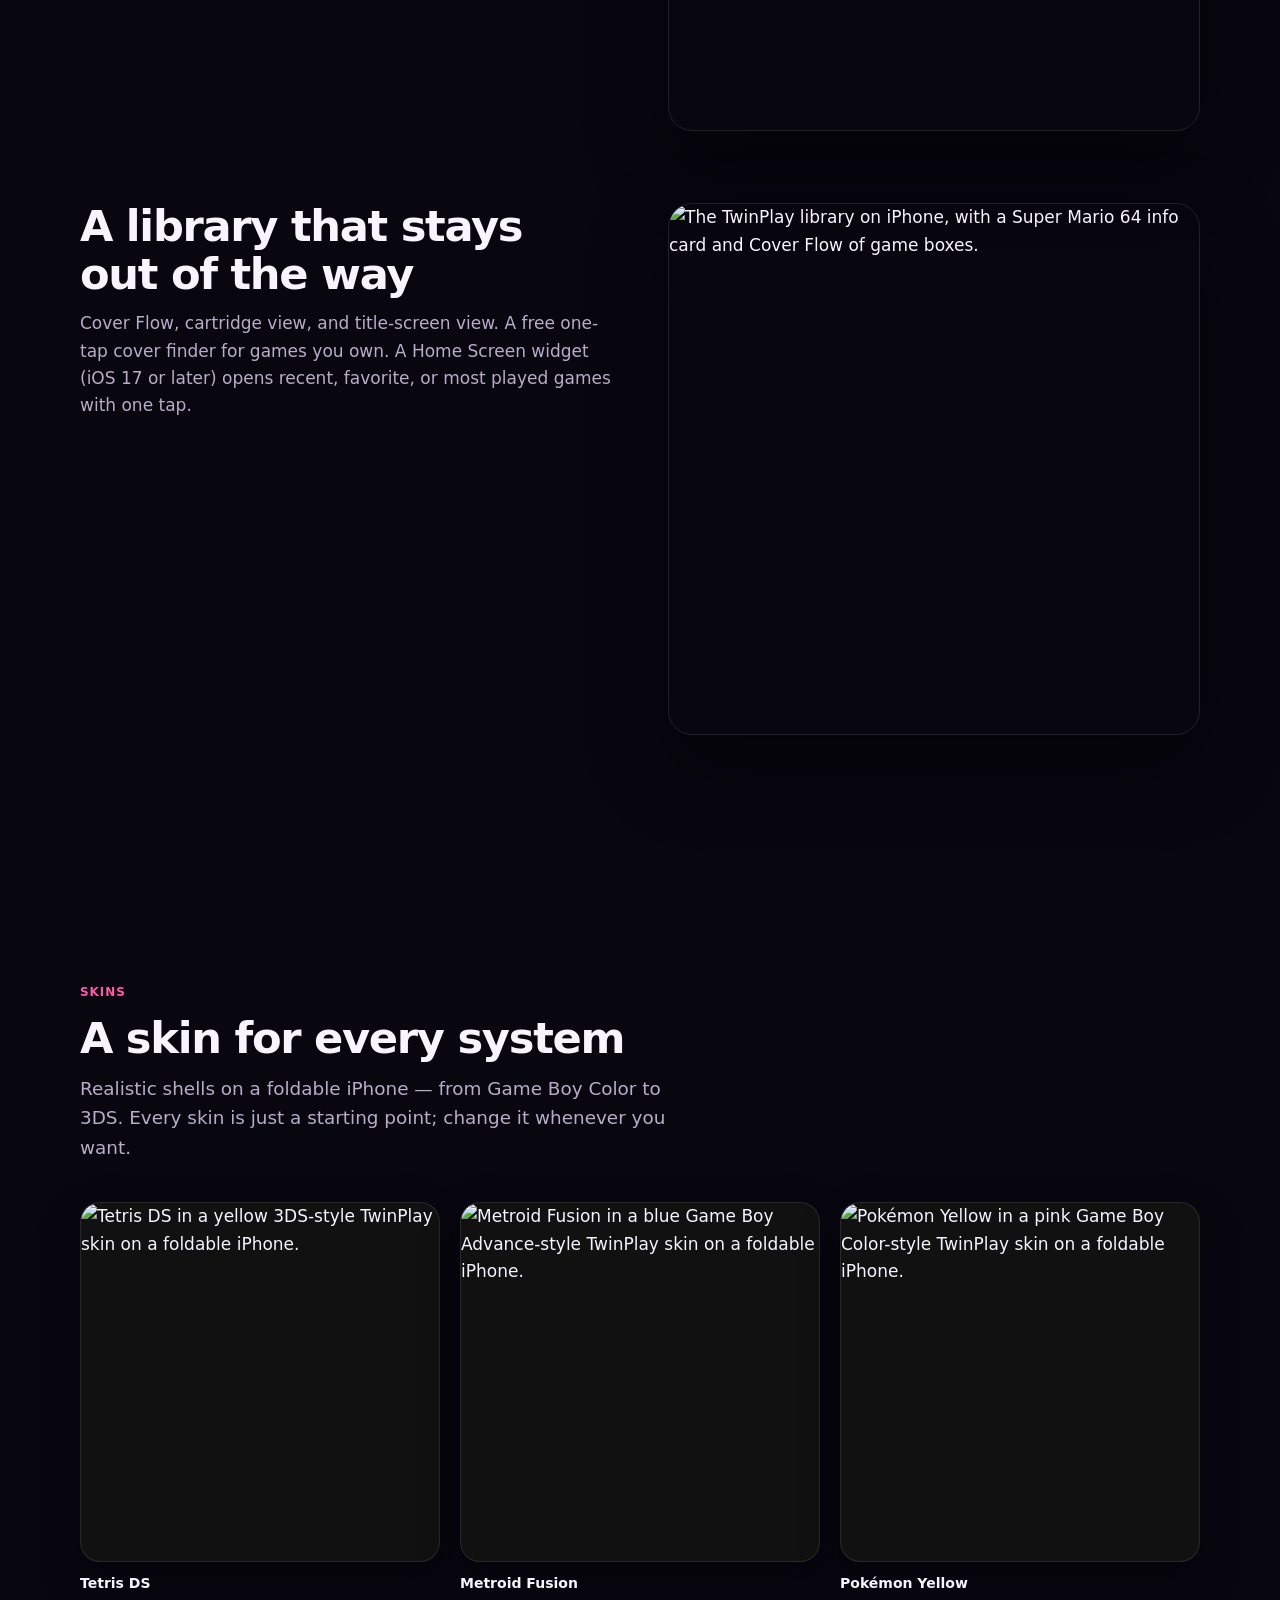
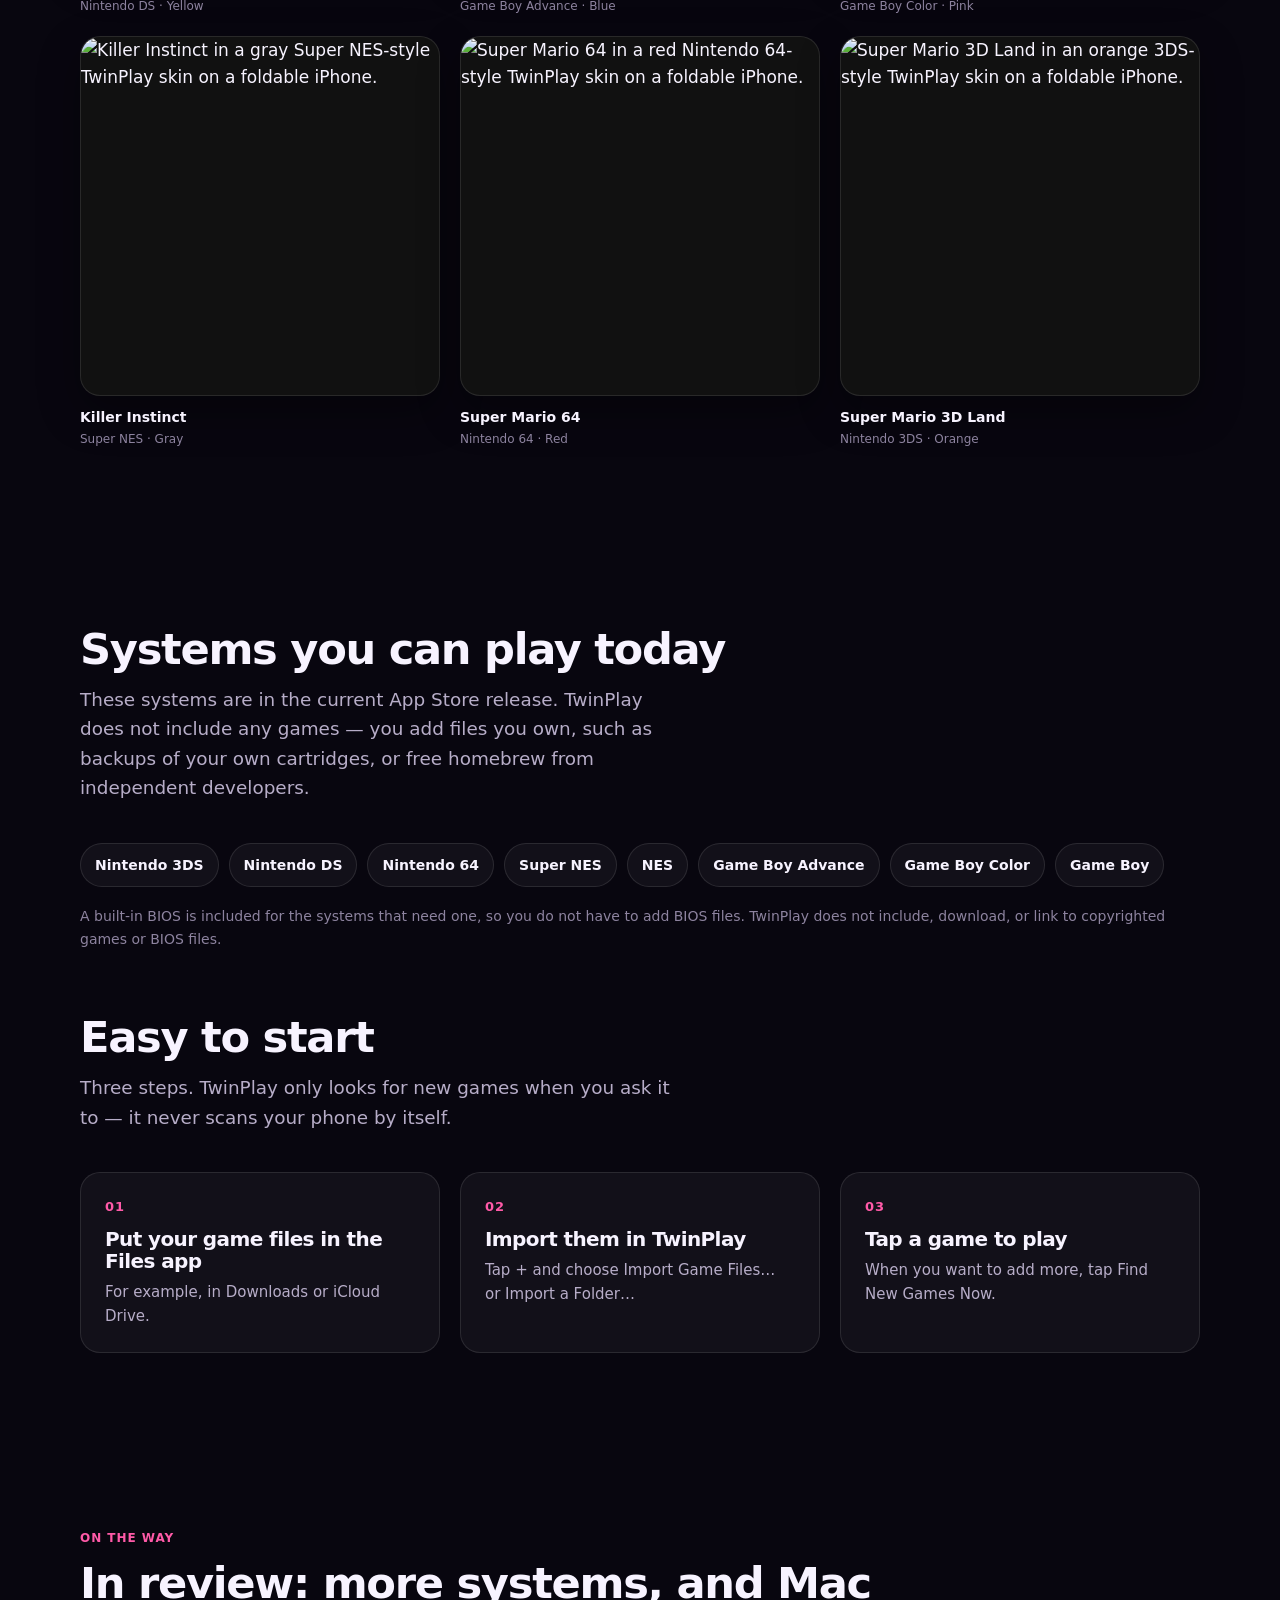
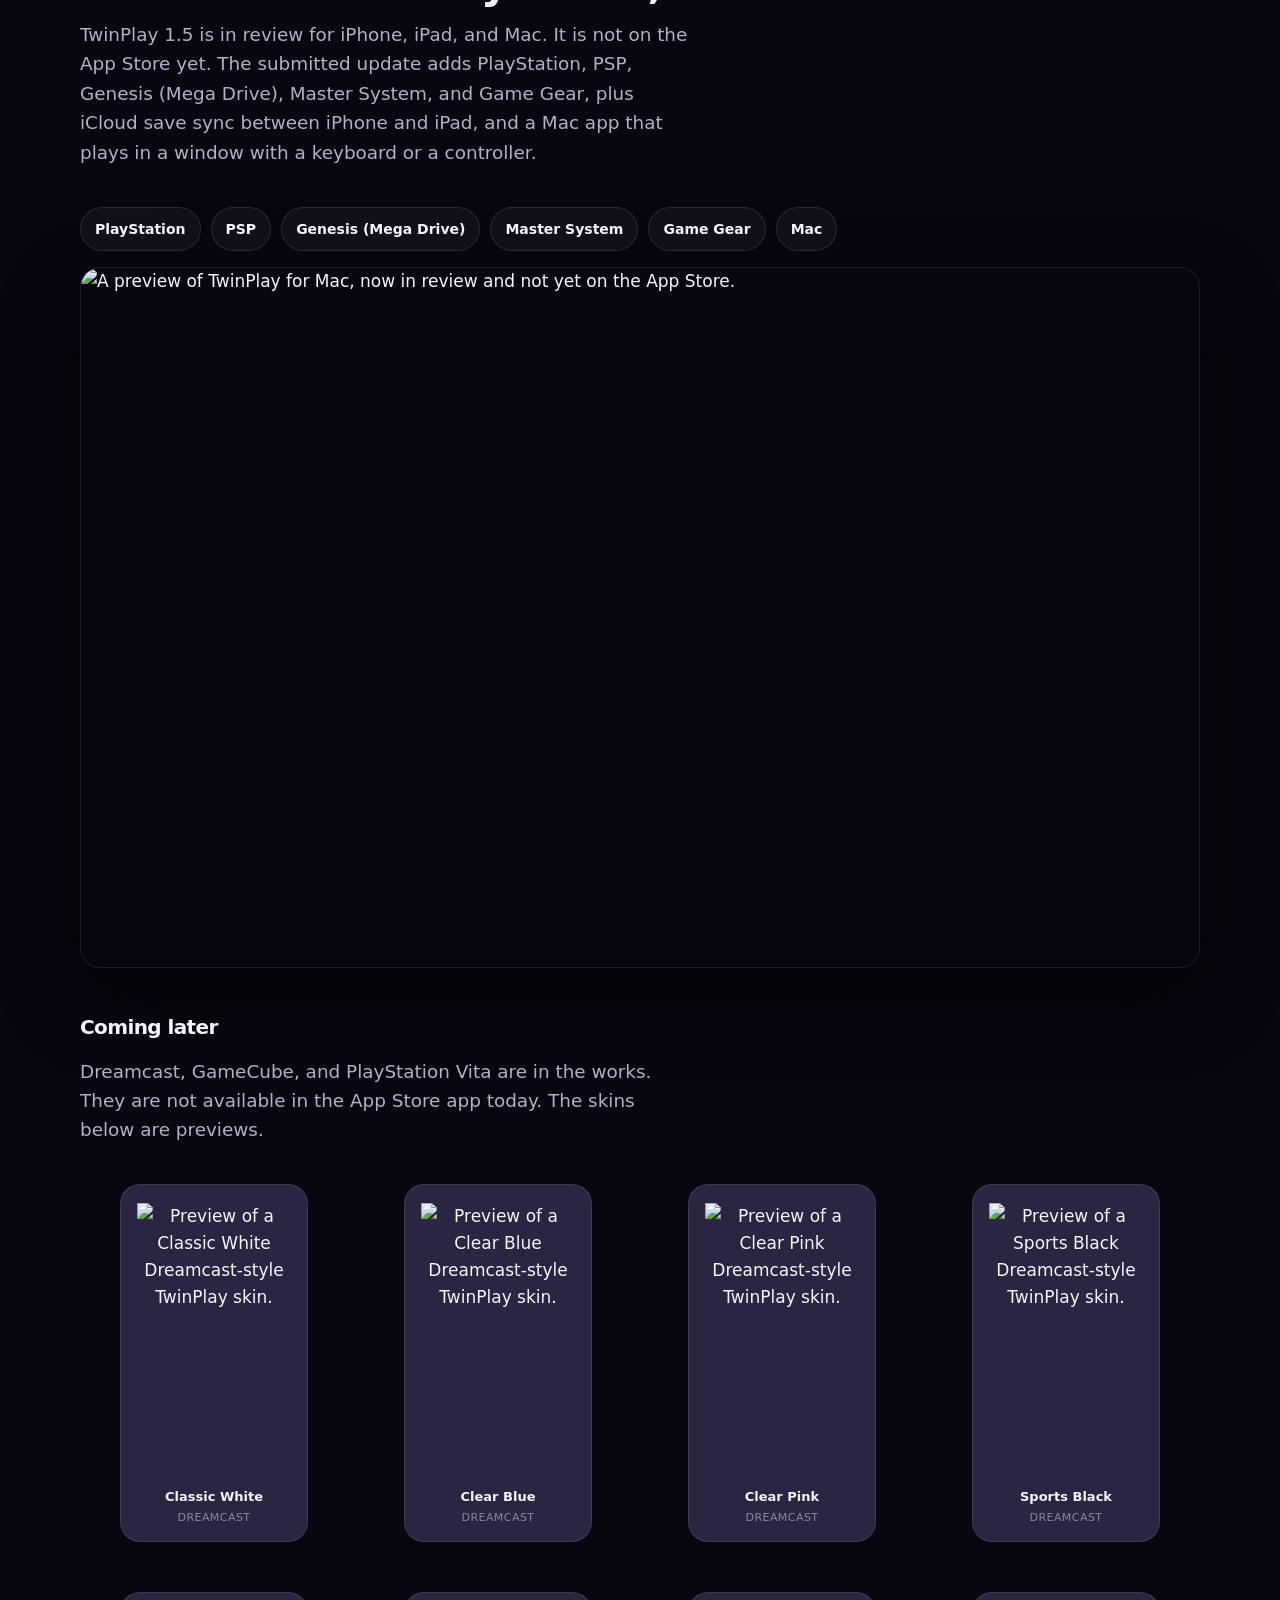
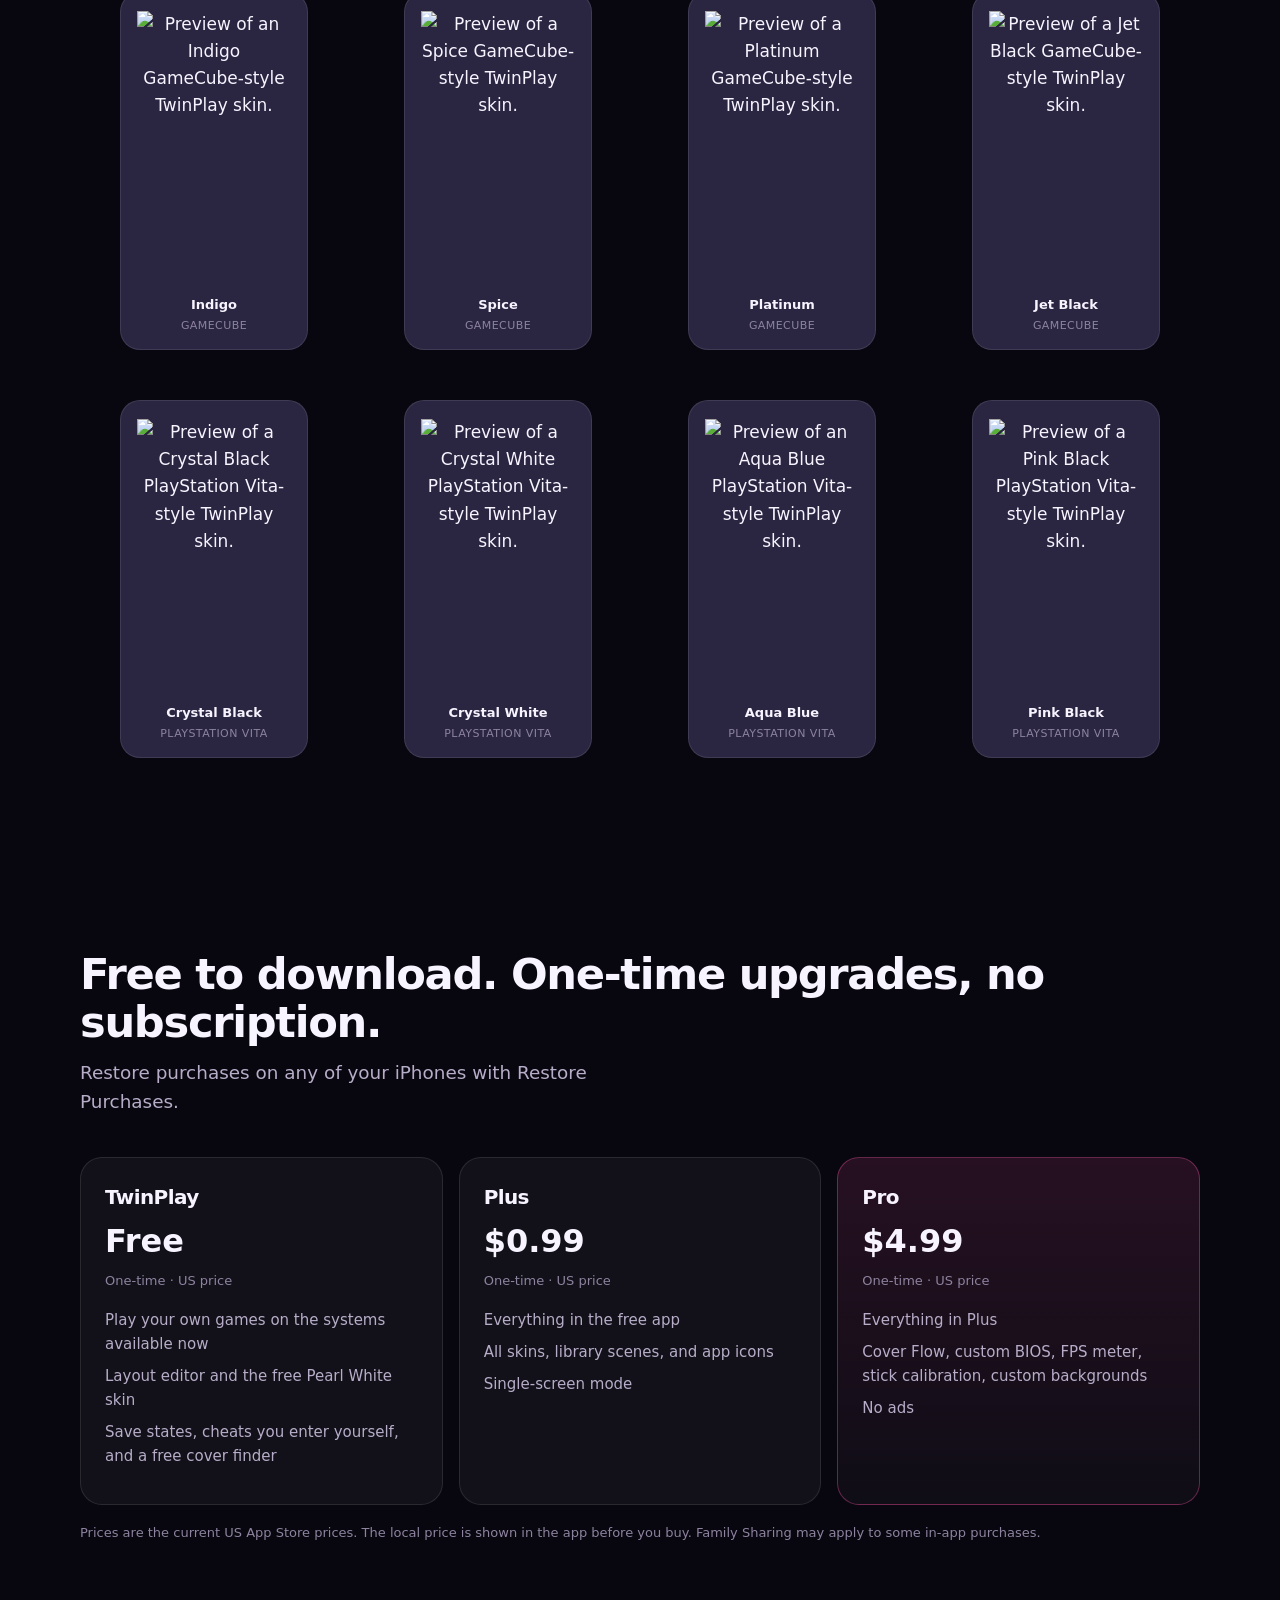
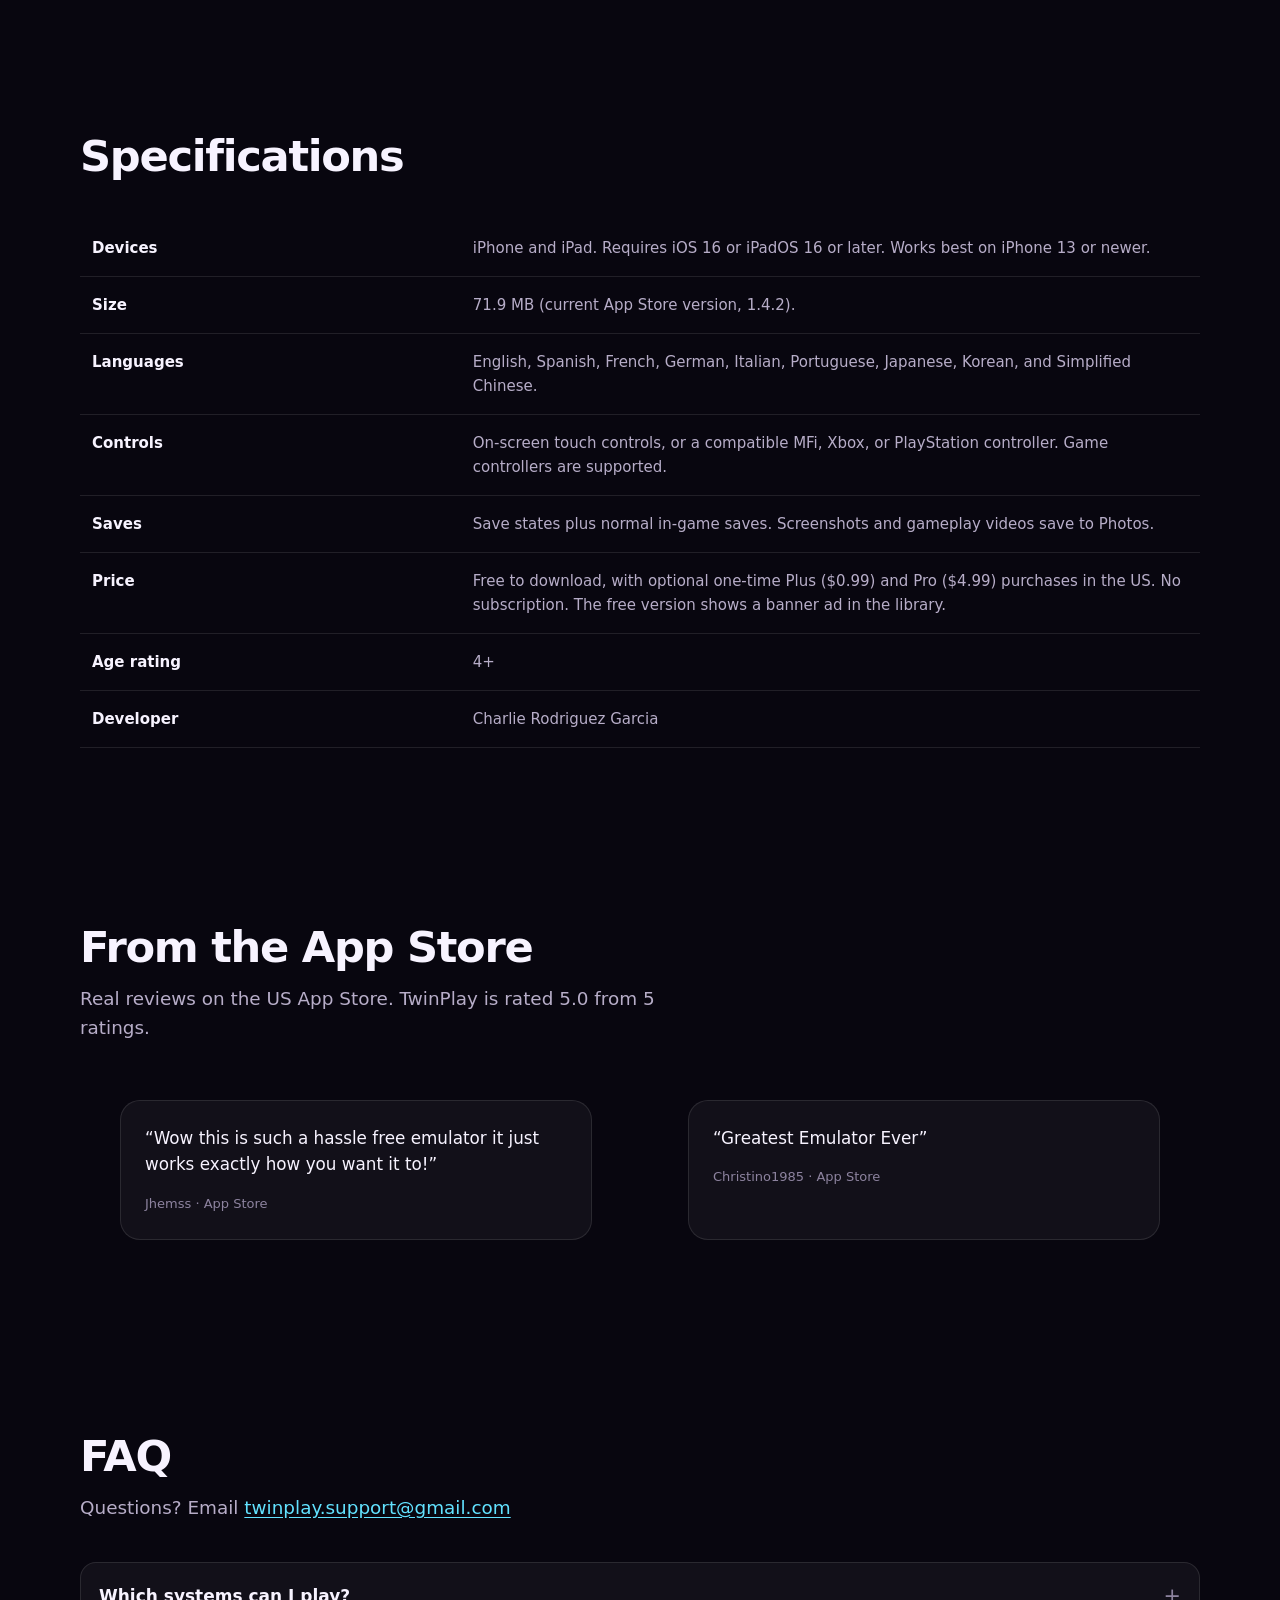
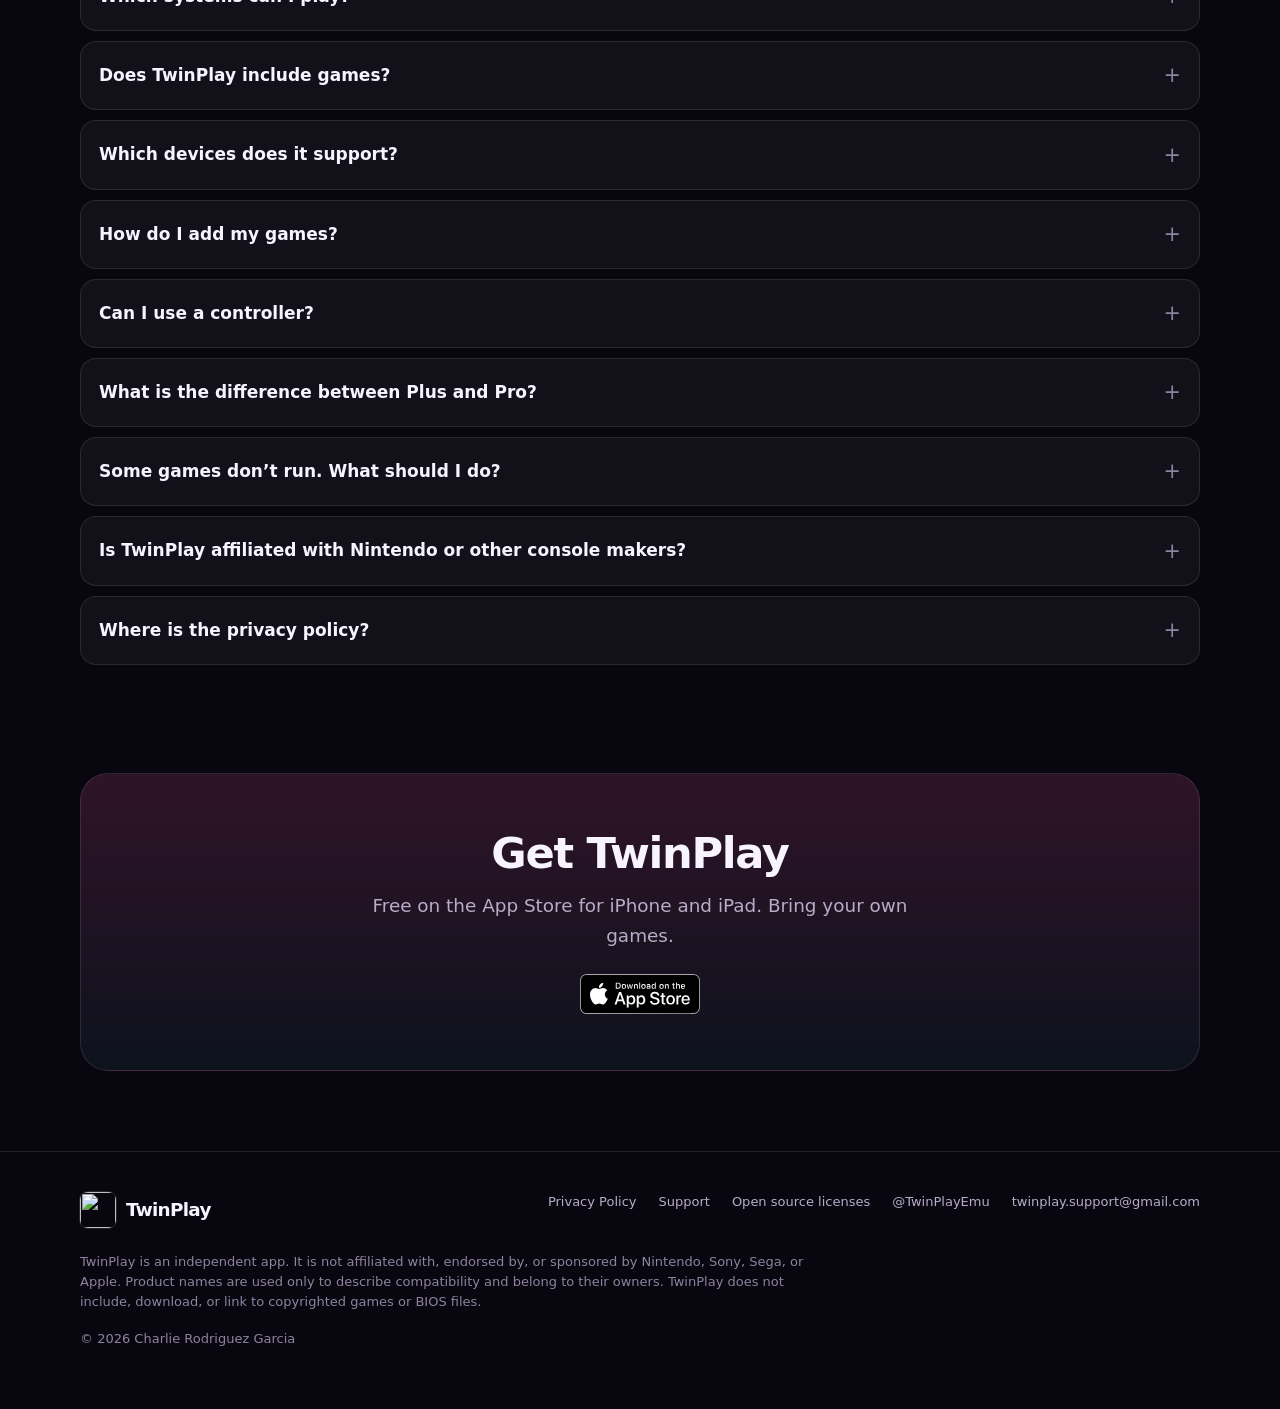
==== commit 3ec47aab: "Add real-hardware, library, and skins gallery photos." ====
--- a/index.html
+++ b/index.html
@@ -118,6 +118,24 @@
       </div>
     </section>
 
+
+    <section class="section" id="hardware">
+      <div class="wrap hardware-grid">
+        <figure class="hardware-shot">
+          <picture>
+            <source type="image/webp" srcset="assets/photos/hardware-foldable-zelda-800.webp 800w, assets/photos/hardware-foldable-zelda-1400.webp 1400w" sizes="(max-width: 900px) 92vw, 600px">
+            <img src="assets/photos/hardware-foldable-zelda-800.jpg" width="800" height="935" alt="A foldable iPhone on a desk, open, running The Legend of Zelda: Ocarina of Time 3D in a lime 3DS-style TwinPlay skin.">
+          </picture>
+          <figcaption data-i18n="hw_cap">Ocarina of Time 3D on a foldable iPhone</figcaption>
+        </figure>
+        <div>
+          <p class="eyebrow" data-i18n="hw_eyebrow">On real hardware</p>
+          <h2 data-i18n="hw_h">Unfold it, and it feels like a handheld.</h2>
+          <p class="sub" data-i18n="hw_p">A foldable iPhone running The Legend of Zelda: Ocarina of Time 3D in a lime 3DS skin. The two screens sit on either side of the fold, just as they would on a handheld.</p>
+        </div>
+      </div>
+    </section>
+
     <div class="rail-wrap">
       <div class="rail">
         <figure>
@@ -169,7 +187,7 @@
           </div>
         </article>
 
-        <article class="feature" id="skins">
+        <article class="feature">
           <div>
             <h2 data-i18n="feat_edit_h">Move every screen and button</h2>
             <p data-i18n="feat_edit_p">Custom layouts are free. Move and resize the screens and every on-screen button, with snap guides and integer scaling. Layouts are saved per console and orientation.</p>
@@ -204,10 +222,67 @@
             <h2 data-i18n="feat_library_h">A library that stays out of the way</h2>
             <p data-i18n="feat_library_p">Cover Flow, cartridge view, and title-screen view. A free one-tap cover finder for games you own. A Home Screen widget (iOS 17 or later) opens recent, favorite, or most played games with one tap.</p>
           </div>
-          <div class="feature-media">
-            <img src="assets/screenshots/ipad-04-devices.webp" width="1100" height="1466" alt="TwinPlay running on iPhone, iPad and a foldable iPhone.">
+          <div class="feature-media fit-contain">
+            <picture>
+              <source type="image/webp" srcset="assets/photos/library-sm64-800.webp 800w, assets/photos/library-sm64-1600.webp 1600w" sizes="(max-width: 900px) 92vw, 540px">
+              <img src="assets/photos/library-sm64-800.jpg" width="800" height="800" alt="The TwinPlay library on iPhone, with a Super Mario 64 info card and Cover Flow of game boxes.">
+            </picture>
           </div>
         </article>
+      </div>
+    </section>
+
+    <section class="section" id="skins">
+      <div class="wrap">
+        <div class="section-head">
+          <p class="eyebrow" data-i18n="gallery_eyebrow">Skins</p>
+          <h2 data-i18n="gallery_h">A skin for every system</h2>
+          <p class="sub" data-i18n="gallery_p">Realistic shells on a foldable iPhone — from Game Boy Color to 3DS. Every skin is just a starting point; change it whenever you want.</p>
+        </div>
+        <div class="gallery-grid">
+          <figure class="gallery-card">
+            <picture>
+              <source type="image/webp" srcset="assets/photos/skin-tetris-ds-yellow-600.webp 600w, assets/photos/skin-tetris-ds-yellow-1200.webp 1200w" sizes="(max-width: 900px) 46vw, 350px">
+              <img src="assets/photos/skin-tetris-ds-yellow-600.jpg" width="600" height="600" alt="Tetris DS in a yellow 3DS-style TwinPlay skin on a foldable iPhone." loading="lazy">
+            </picture>
+            <figcaption>Tetris DS<span class="sys" data-i18n="gal_tetris_sys">Nintendo DS · Yellow</span></figcaption>
+          </figure>
+          <figure class="gallery-card">
+            <picture>
+              <source type="image/webp" srcset="assets/photos/skin-metroid-fusion-gba-blue-600.webp 600w, assets/photos/skin-metroid-fusion-gba-blue-1200.webp 1200w" sizes="(max-width: 900px) 46vw, 350px">
+              <img src="assets/photos/skin-metroid-fusion-gba-blue-600.jpg" width="600" height="600" alt="Metroid Fusion in a blue Game Boy Advance-style TwinPlay skin on a foldable iPhone." loading="lazy">
+            </picture>
+            <figcaption>Metroid Fusion<span class="sys" data-i18n="gal_metroid_sys">Game Boy Advance · Blue</span></figcaption>
+          </figure>
+          <figure class="gallery-card">
+            <picture>
+              <source type="image/webp" srcset="assets/photos/skin-pokemon-yellow-gbc-pink-600.webp 600w, assets/photos/skin-pokemon-yellow-gbc-pink-1200.webp 1200w" sizes="(max-width: 900px) 46vw, 350px">
+              <img src="assets/photos/skin-pokemon-yellow-gbc-pink-600.jpg" width="600" height="600" alt="Pokémon Yellow in a pink Game Boy Color-style TwinPlay skin on a foldable iPhone." loading="lazy">
+            </picture>
+            <figcaption>Pokémon Yellow<span class="sys" data-i18n="gal_pokemon_sys">Game Boy Color · Pink</span></figcaption>
+          </figure>
+          <figure class="gallery-card">
+            <picture>
+              <source type="image/webp" srcset="assets/photos/skin-killer-instinct-snes-gray-600.webp 600w, assets/photos/skin-killer-instinct-snes-gray-1200.webp 1200w" sizes="(max-width: 900px) 46vw, 350px">
+              <img src="assets/photos/skin-killer-instinct-snes-gray-600.jpg" width="600" height="600" alt="Killer Instinct in a gray Super NES-style TwinPlay skin on a foldable iPhone." loading="lazy">
+            </picture>
+            <figcaption>Killer Instinct<span class="sys" data-i18n="gal_ki_sys">Super NES · Gray</span></figcaption>
+          </figure>
+          <figure class="gallery-card">
+            <picture>
+              <source type="image/webp" srcset="assets/photos/skin-mario-64-n64-red-600.webp 600w, assets/photos/skin-mario-64-n64-red-1200.webp 1200w" sizes="(max-width: 900px) 46vw, 350px">
+              <img src="assets/photos/skin-mario-64-n64-red-600.jpg" width="600" height="600" alt="Super Mario 64 in a red Nintendo 64-style TwinPlay skin on a foldable iPhone." loading="lazy">
+            </picture>
+            <figcaption>Super Mario 64<span class="sys" data-i18n="gal_sm64_sys">Nintendo 64 · Red</span></figcaption>
+          </figure>
+          <figure class="gallery-card">
+            <picture>
+              <source type="image/webp" srcset="assets/photos/skin-mario-3d-land-3ds-orange-600.webp 600w, assets/photos/skin-mario-3d-land-3ds-orange-1200.webp 1200w" sizes="(max-width: 900px) 46vw, 350px">
+              <img src="assets/photos/skin-mario-3d-land-3ds-orange-600.jpg" width="600" height="600" alt="Super Mario 3D Land in an orange 3DS-style TwinPlay skin on a foldable iPhone." loading="lazy">
+            </picture>
+            <figcaption>Super Mario 3D Land<span class="sys" data-i18n="gal_mario3d_sys">Nintendo 3DS · Orange</span></figcaption>
+          </figure>
+        </div>
       </div>
     </section>
 
--- a/css/styles.css
+++ b/css/styles.css
@@ -0,0 +1,552 @@
+@font-face {
+  font-family: Outfit;
+  src: url("../assets/fonts/outfit.woff2") format("woff2");
+  font-weight: 100 900;
+  font-style: normal;
+  font-display: swap;
+}
+@font-face {
+  font-family: Inter;
+  src: url("../assets/fonts/inter.woff2") format("woff2");
+  font-weight: 100 900;
+  font-style: normal;
+  font-display: swap;
+}
+
+:root {
+  --bg: #08060f;
+  --bg-elev: #120e1d;
+  --card: rgba(255, 255, 255, 0.045);
+  --card-border: rgba(255, 255, 255, 0.1);
+  --text: #f7f3ff;
+  --muted: #b7adc8;
+  --faint: #8d839f;
+  --pink: #ff5aa8;
+  --cyan: #62e2ff;
+  --max: 1120px;
+  --nav: 68px;
+  --display: Outfit, Inter, ui-sans-serif, system-ui, sans-serif;
+  --sans: Inter, ui-sans-serif, system-ui, sans-serif;
+  --shadow: 0 30px 80px rgba(0, 0, 0, 0.45);
+  --focus: 0 0 0 3px #08060f, 0 0 0 6px #62e2ff;
+}
+
+*, *::before, *::after { box-sizing: border-box; }
+html { scroll-behavior: smooth; }
+html, body { margin: 0; padding: 0; }
+body {
+  font-family: var(--sans);
+  font-size: 17px;
+  line-height: 1.6;
+  color: var(--text);
+  background: var(--bg);
+  -webkit-font-smoothing: antialiased;
+  text-rendering: optimizeLegibility;
+}
+img { max-width: 100%; height: auto; display: block; }
+a { color: var(--cyan); text-underline-offset: 3px; }
+a:hover { color: #bff4ff; }
+:focus-visible { outline: none; box-shadow: var(--focus); border-radius: 8px; }
+.skip {
+  position: absolute; left: -999px; top: 0;
+}
+.skip:focus { left: 16px; top: 16px; z-index: 80; background: #fff; color: #111; padding: 8px 12px; }
+
+.wrap { width: min(var(--max), calc(100% - 40px)); margin-inline: auto; }
+.eyebrow {
+  font-family: var(--display);
+  font-weight: 600;
+  letter-spacing: 0.08em;
+  text-transform: uppercase;
+  font-size: 12px;
+  color: var(--pink);
+  margin: 0 0 12px;
+}
+h1, h2, h3, .brand-name {
+  font-family: var(--display);
+  font-weight: 700;
+  letter-spacing: -0.03em;
+  line-height: 1.1;
+  margin: 0;
+}
+h1 { font-size: clamp(2.4rem, 6vw, 4.4rem); font-weight: 800; }
+h2 { font-size: clamp(1.8rem, 3.6vw, 2.7rem); }
+h3 { font-size: 1.25rem; font-weight: 650; }
+.lede, .sub {
+  color: var(--muted);
+  font-size: 1.15rem;
+  max-width: 38rem;
+}
+.section { padding: 88px 0; }
+.section-head { margin-bottom: 40px; }
+.section-head .sub { margin-top: 12px; }
+
+/* Nav */
+.nav {
+  position: sticky; top: 0; z-index: 40;
+  height: var(--nav);
+  display: flex; align-items: center;
+  backdrop-filter: blur(18px) saturate(1.4);
+  -webkit-backdrop-filter: blur(18px) saturate(1.4);
+  background: rgba(8, 6, 15, 0.72);
+  border-bottom: 1px solid var(--card-border);
+}
+.nav-inner {
+  width: min(var(--max), calc(100% - 40px));
+  margin-inline: auto;
+  display: flex; align-items: center; gap: 24px;
+}
+.brand { display: flex; align-items: center; gap: 10px; text-decoration: none; color: var(--text); }
+.brand img {
+  width: 36px; height: 36px; border-radius: 22.5%;
+  box-shadow: 0 0 0 1px rgba(255,255,255,0.12);
+}
+.brand-name { font-size: 1.15rem; letter-spacing: -0.04em; }
+.nav-links { display: flex; gap: 22px; margin-left: 12px; }
+.nav-links a {
+  color: var(--muted); text-decoration: none; font-size: 14px; font-weight: 500;
+}
+.nav-links a:hover { color: var(--text); }
+.nav-end { margin-left: auto; display: flex; align-items: center; gap: 16px; }
+.lang {
+  display: inline-flex; padding: 3px; border-radius: 999px;
+  border: 1px solid var(--card-border); background: rgba(255,255,255,0.03);
+}
+.lang button {
+  appearance: none; border: 0; background: transparent; color: var(--faint);
+  font: 600 11px/1 var(--sans); letter-spacing: 0.06em;
+  padding: 6px 9px; border-radius: 999px; cursor: pointer;
+}
+.lang button[aria-pressed="true"] { background: rgba(255,255,255,0.12); color: var(--text); }
+.badge-link { display: inline-flex; line-height: 0; }
+.badge-link img, .badge-link svg { height: 40px; width: auto; }
+.menu-btn {
+  display: none; background: none; border: 0; color: var(--text); cursor: pointer;
+  width: 40px; height: 40px; padding: 8px;
+}
+.menu-btn span, .menu-btn span::before, .menu-btn span::after {
+  display: block; width: 18px; height: 2px; background: currentColor; border-radius: 2px; position: relative;
+}
+.menu-btn span::before, .menu-btn span::after {
+  content: ""; position: absolute; left: 0; right: 0;
+}
+.menu-btn span::before { top: -7px; }
+.menu-btn span::after { top: 7px; }
+
+/* Hero */
+.hero {
+  position: relative;
+  padding: 72px 0 40px;
+  overflow: clip;
+}
+.hero::before {
+  content: "";
+  position: absolute; inset: 0;
+  background:
+    linear-gradient(180deg, rgba(8,6,15,0.15) 0%, rgba(8,6,15,0.55) 55%, var(--bg) 100%),
+    url("../assets/hero-bg.webp") center top / cover no-repeat;
+  pointer-events: none; z-index: -1;
+}
+.hero-grid {
+  display: grid;
+  grid-template-columns: 1fr 1fr;
+  gap: 48px;
+  align-items: center;
+}
+.hero-copy .lede { margin: 20px 0 28px; }
+.hero-actions { display: flex; flex-direction: column; align-items: flex-start; gap: 12px; }
+.fine { color: var(--faint); font-size: 13px; margin: 0; }
+.hero-shots {
+  display: grid;
+  grid-template-columns: 1fr 1fr 1fr;
+  gap: 12px;
+  align-items: end;
+}
+.hero-shots figure { margin: 0; }
+.hero-shots img {
+  width: 100%;
+  border-radius: 18px;
+  box-shadow: var(--shadow);
+  border: 1px solid rgba(255,255,255,0.08);
+}
+.hero-shots figure:nth-child(2) { transform: translateY(-18px); }
+.hero-video {
+  margin: 0;
+  align-self: center;
+}
+.hero-video video,
+.play-card video {
+  display: block;
+  width: 100%;
+  height: auto;
+  aspect-ratio: 960 / 598;
+  object-fit: cover;
+  border-radius: 18px;
+  box-shadow: var(--shadow);
+  border: 1px solid rgba(255,255,255,0.08);
+  background: #110c18;
+}
+.hero-video > img.js-poster-only,
+.play-card > img.js-poster-only {
+  display: none;
+}
+
+/* Gameplay strip */
+.play-grid {
+  display: grid;
+  grid-template-columns: repeat(3, 1fr);
+  gap: 18px;
+}
+.play-card { margin: 0; }
+.play-card video, .play-card img {
+  width: 100%;
+  border-radius: 16px;
+  border: 1px solid var(--card-border);
+  box-shadow: 0 16px 40px rgba(0,0,0,0.35);
+  background: #000;
+  aspect-ratio: 960 / 598;
+  object-fit: cover;
+}
+.play-card figcaption {
+  margin-top: 10px;
+  font-size: 14px;
+  font-weight: 600;
+}
+.play-card .sys { display: block; font-size: 12px; font-weight: 500; color: var(--faint); margin-top: 2px; }
+.play-note { margin-top: 18px; color: var(--faint); font-size: 13px; }
+
+@media (prefers-reduced-motion: reduce) {
+  .js-autoplay { display: none !important; }
+  .js-poster-only { display: block !important; }
+}
+.js-poster-only { display: none; }
+
+
+/* Real hardware */
+.hardware-grid {
+  display: grid;
+  grid-template-columns: 1.15fr 0.85fr;
+  gap: 48px;
+  align-items: center;
+}
+.hardware-shot { margin: 0; }
+.hardware-shot img {
+  width: 100%;
+  border-radius: 24px;
+  border: 1px solid var(--card-border);
+  box-shadow: var(--shadow);
+  background: #000;
+  aspect-ratio: 800 / 935;
+  object-fit: cover;
+  object-position: center 42%;
+}
+.hardware-shot figcaption {
+  margin-top: 10px;
+  font-size: 13px;
+  color: var(--faint);
+}
+
+/* Skins gallery */
+.gallery-grid {
+  display: grid;
+  grid-template-columns: repeat(3, 1fr);
+  gap: 20px;
+}
+.gallery-card { margin: 0; }
+.gallery-card img {
+  width: 100%;
+  border-radius: 20px;
+  border: 1px solid var(--card-border);
+  box-shadow: 0 16px 40px rgba(0,0,0,0.35);
+  background: #111;
+  aspect-ratio: 1;
+  object-fit: cover;
+}
+.gallery-card figcaption {
+  margin-top: 10px;
+  font-size: 14px;
+  font-weight: 600;
+}
+.gallery-card .sys {
+  display: block;
+  font-size: 12px;
+  font-weight: 500;
+  color: var(--faint);
+  margin-top: 2px;
+}
+
+/* Rail */
+.rail-wrap { padding: 12px 0 40px; }
+.rail {
+  display: grid;
+  grid-auto-flow: column;
+  grid-auto-columns: minmax(180px, 220px);
+  gap: 16px;
+  overflow-x: auto;
+  padding: 8px 20px 24px;
+  scroll-snap-type: x mandatory;
+  -webkit-overflow-scrolling: touch;
+}
+.rail::-webkit-scrollbar { height: 6px; }
+.rail::-webkit-scrollbar-thumb { background: rgba(255,255,255,0.18); border-radius: 99px; }
+.rail figure { margin: 0; scroll-snap-align: start; }
+.rail img {
+  width: 100%;
+  border-radius: 16px;
+  border: 1px solid var(--card-border);
+  box-shadow: 0 16px 40px rgba(0,0,0,0.35);
+}
+.rail figcaption {
+  margin-top: 8px; font-size: 13px; color: var(--faint); text-align: center;
+}
+
+/* Feature rows */
+.feature {
+  display: grid;
+  grid-template-columns: 1fr 1fr;
+  gap: 56px;
+  align-items: start;
+  margin: 72px 0;
+}
+.feature:nth-child(even) .feature-media { order: 1; }
+.feature p { color: var(--muted); margin: 12px 0 0; }
+.feature-media.fit-contain img {
+  object-fit: contain;
+  object-position: center top;
+  background: transparent;
+  max-height: min(80vh, 760px);
+}
+.feature-media img {
+  width: 100%;
+  max-height: min(72vh, 680px);
+  object-fit: cover;
+  object-position: center 42%;
+  border-radius: 24px;
+  border: 1px solid var(--card-border);
+  box-shadow: var(--shadow);
+}
+.points { list-style: none; padding: 0; margin: 20px 0 0; }
+.points li {
+  position: relative;
+  padding-left: 18px;
+  margin: 8px 0;
+  color: var(--muted);
+}
+.points li::before {
+  content: "";
+  position: absolute; left: 0; top: 0.65em;
+  width: 7px; height: 7px; border-radius: 50%;
+  background: linear-gradient(135deg, var(--pink), var(--cyan));
+}
+
+/* Systems */
+.chips { display: flex; flex-wrap: wrap; gap: 10px; }
+.chip {
+  display: inline-flex; align-items: center;
+  padding: 10px 14px;
+  border-radius: 999px;
+  background: var(--card);
+  border: 1px solid var(--card-border);
+  font-weight: 600; font-size: 14px;
+}
+.systems-note { margin-top: 18px; color: var(--faint); font-size: 14px; }
+
+/* Steps */
+.steps { display: grid; grid-template-columns: repeat(3, 1fr); gap: 20px; margin-top: 16px; }
+.step {
+  background: var(--card);
+  border: 1px solid var(--card-border);
+  border-radius: 20px;
+  padding: 24px;
+}
+.step .num {
+  font-family: var(--display);
+  font-weight: 800;
+  font-size: 13px;
+  letter-spacing: 0.08em;
+  color: var(--pink);
+  margin-bottom: 10px;
+}
+.step p { color: var(--muted); margin: 8px 0 0; font-size: 15px; }
+
+/* Coming soon */
+.soon-block { margin-top: 48px; }
+.soon-block h3 { margin-bottom: 8px; }
+.soon-block .sub { margin-bottom: 22px; }
+.skin-grid {
+  display: grid;
+  grid-template-columns: repeat(4, 1fr);
+  gap: 16px;
+}
+.skin-card {
+  background: #2a2540;
+  border: 1px solid var(--card-border);
+  border-radius: 20px;
+  padding: 18px 16px 14px;
+  text-align: center;
+}
+.skin-card img { width: 100%; margin: 0 auto 10px; }
+.skin-card .name { font-weight: 600; font-size: 13px; }
+.skin-card .sys { font-size: 11px; color: var(--faint); letter-spacing: 0.04em; text-transform: uppercase; margin-top: 2px; }
+.mac-shot {
+  margin-top: 16px;
+  border-radius: 20px;
+  border: 1px solid var(--card-border);
+  box-shadow: var(--shadow);
+}
+
+/* Pricing */
+.plans { display: grid; grid-template-columns: repeat(3, 1fr); gap: 16px; }
+.plan {
+  background: var(--card);
+  border: 1px solid var(--card-border);
+  border-radius: 22px;
+  padding: 28px 24px;
+}
+.plan.featured {
+  background: linear-gradient(180deg, rgba(255,90,168,0.12), rgba(255,255,255,0.03));
+  border-color: rgba(255,90,168,0.35);
+}
+.plan .price {
+  font-family: var(--display);
+  font-size: 2rem; font-weight: 800;
+  margin: 8px 0 4px;
+}
+.plan .cadence { color: var(--faint); font-size: 13px; margin: 0 0 16px; }
+.plan ul { list-style: none; padding: 0; margin: 0; color: var(--muted); font-size: 15px; }
+.plan li { margin: 8px 0; padding-left: 0; }
+.price-note { margin-top: 18px; color: var(--faint); font-size: 13px; }
+
+/* Specs */
+.specs { width: 100%; border-collapse: collapse; }
+.specs th, .specs td {
+  text-align: left; vertical-align: top;
+  padding: 16px 12px;
+  border-bottom: 1px solid var(--card-border);
+}
+.specs th {
+  width: 34%;
+  color: var(--text);
+  font-weight: 600;
+  font-size: 15px;
+}
+.specs td { color: var(--muted); font-size: 15px; }
+
+/* Reviews */
+.reviews { display: grid; grid-template-columns: 1fr 1fr; gap: 16px; }
+.quote {
+  background: var(--card);
+  border: 1px solid var(--card-border);
+  border-radius: 20px;
+  padding: 24px;
+}
+.quote p { margin: 0 0 16px; font-size: 1.05rem; }
+.quote footer { color: var(--faint); font-size: 13px; }
+
+/* FAQ */
+.faq { display: grid; gap: 10px; }
+.faq details {
+  background: var(--card);
+  border: 1px solid var(--card-border);
+  border-radius: 16px;
+  padding: 4px 18px;
+}
+.faq summary {
+  cursor: pointer;
+  font-weight: 600;
+  padding: 16px 0;
+  list-style: none;
+  display: flex; justify-content: space-between; align-items: center; gap: 16px;
+}
+.faq summary::-webkit-details-marker { display: none; }
+.faq summary::after {
+  content: "+";
+  font-weight: 500; color: var(--faint); font-size: 1.3rem; line-height: 1;
+}
+.faq details[open] summary::after { content: "–"; }
+.faq details p, .faq details ul { color: var(--muted); margin: 0 0 16px; }
+.faq details a { color: var(--cyan); }
+
+/* CTA */
+.cta {
+  margin: 20px 0 80px;
+  padding: 56px 32px;
+  text-align: center;
+  border-radius: 28px;
+  background:
+    linear-gradient(180deg, rgba(255,90,168,0.16), rgba(98,226,255,0.06));
+  border: 1px solid rgba(255,255,255,0.1);
+}
+.cta .lede { margin: 14px auto 24px; }
+.cta .hero-actions { align-items: center; }
+
+/* Footer */
+.foot {
+  border-top: 1px solid var(--card-border);
+  padding: 40px 0 60px;
+  color: var(--faint);
+  font-size: 13px;
+}
+.foot-top {
+  display: flex; flex-wrap: wrap; justify-content: space-between;
+  gap: 20px; margin-bottom: 24px;
+}
+.foot-links { display: flex; flex-wrap: wrap; gap: 16px 22px; }
+.foot-links a { color: var(--muted); text-decoration: none; }
+.foot-links a:hover { color: var(--text); }
+.legal { max-width: 46rem; line-height: 1.55; margin: 0; }
+
+/* Inner pages */
+.page { padding: 56px 0 80px; }
+.page h1 { margin-bottom: 8px; }
+.page .updated { color: var(--faint); margin: 0 0 28px; }
+.prose { max-width: 40rem; }
+.prose h2 { font-size: 1.25rem; margin: 32px 0 10px; }
+.prose p, .prose li { color: var(--muted); }
+.prose ul { padding-left: 1.15rem; }
+.back { display: inline-block; margin-bottom: 28px; color: var(--muted); text-decoration: none; }
+.back:hover { color: var(--text); }
+
+@media (max-width: 900px) {
+  .hero-grid, .feature, .steps, .plans, .reviews, .skin-grid, .hardware-grid { grid-template-columns: 1fr; }
+  .gallery-grid { grid-template-columns: repeat(2, 1fr); }
+  .feature:nth-child(even) .feature-media { order: 0; }
+  .skin-grid { grid-template-columns: repeat(2, 1fr); }
+  .hero-shots { max-width: 420px; }
+  .play-grid { grid-template-columns: 1fr; }
+  .hero-video { max-width: none; }
+  .feature-media.fit-contain img {
+  object-fit: contain;
+  object-position: center top;
+  background: transparent;
+  max-height: min(80vh, 760px);
+}
+.feature-media img { max-height: 460px; object-position: center 35%; }
+  .nav-links { display: none; }
+  .nav.is-open .nav-links {
+    display: flex; flex-direction: column;
+    position: absolute; top: var(--nav); left: 0; right: 0;
+    background: rgba(8,6,15,0.96);
+    border-bottom: 1px solid var(--card-border);
+    padding: 16px 20px 20px;
+    gap: 14px;
+  }
+  .menu-btn { display: inline-flex; align-items: center; justify-content: center; }
+  .nav-end .badge-link { display: none; }
+  h1 { font-size: clamp(2.1rem, 9vw, 3rem); }
+  .section { padding: 64px 0; }
+  .hero { padding-top: 40px; }
+  .specs th, .specs td { display: block; width: 100%; }
+  .specs th { padding-bottom: 4px; border: 0; }
+  .specs td { padding-top: 0; }
+}
+@media (max-width: 600px) {
+  .wrap, .nav-inner { width: min(var(--max), calc(100% - 28px)); }
+  .hero-shots { grid-template-columns: 1fr 1fr 1fr; gap: 8px; }
+  .hero-shots img { border-radius: 10px; }
+}
+
+@media (prefers-reduced-motion: reduce) {
+  html { scroll-behavior: auto; }
+  .hero-shots figure:nth-child(2) { transform: none; }
+}
